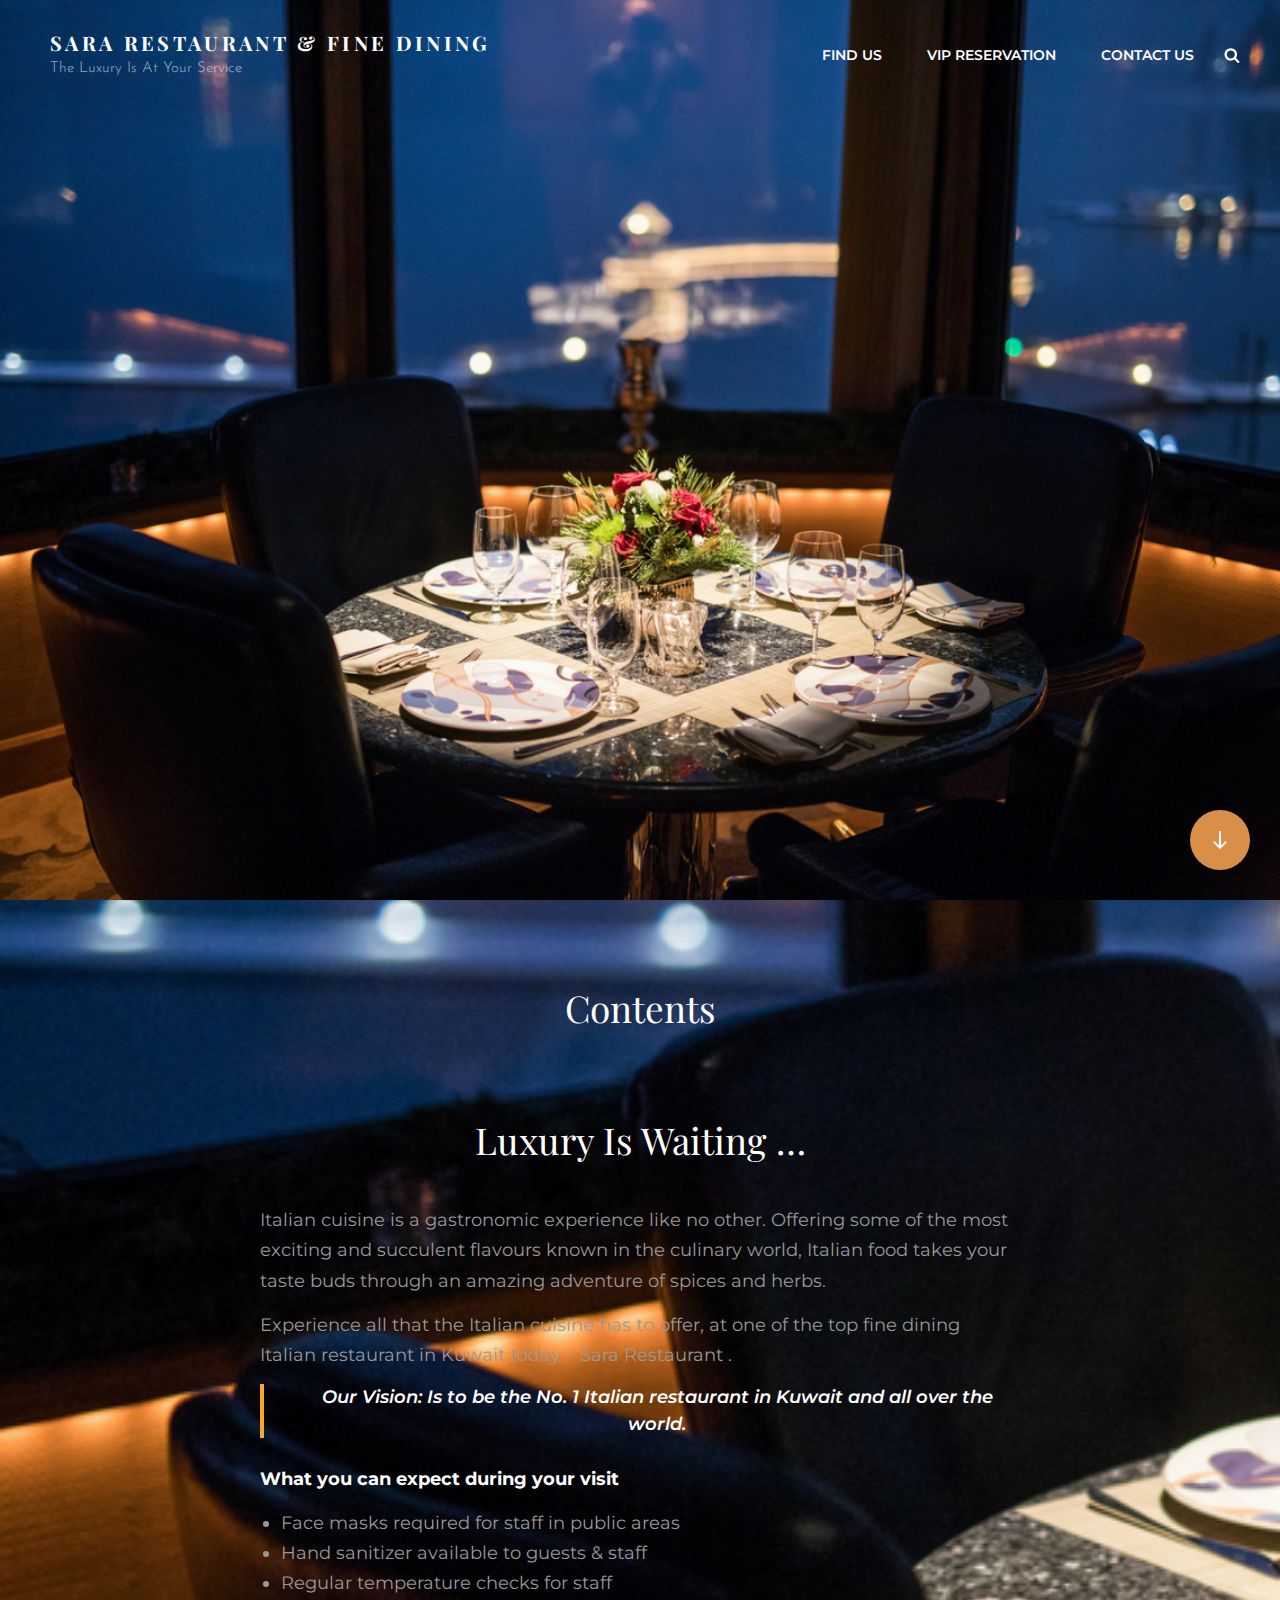
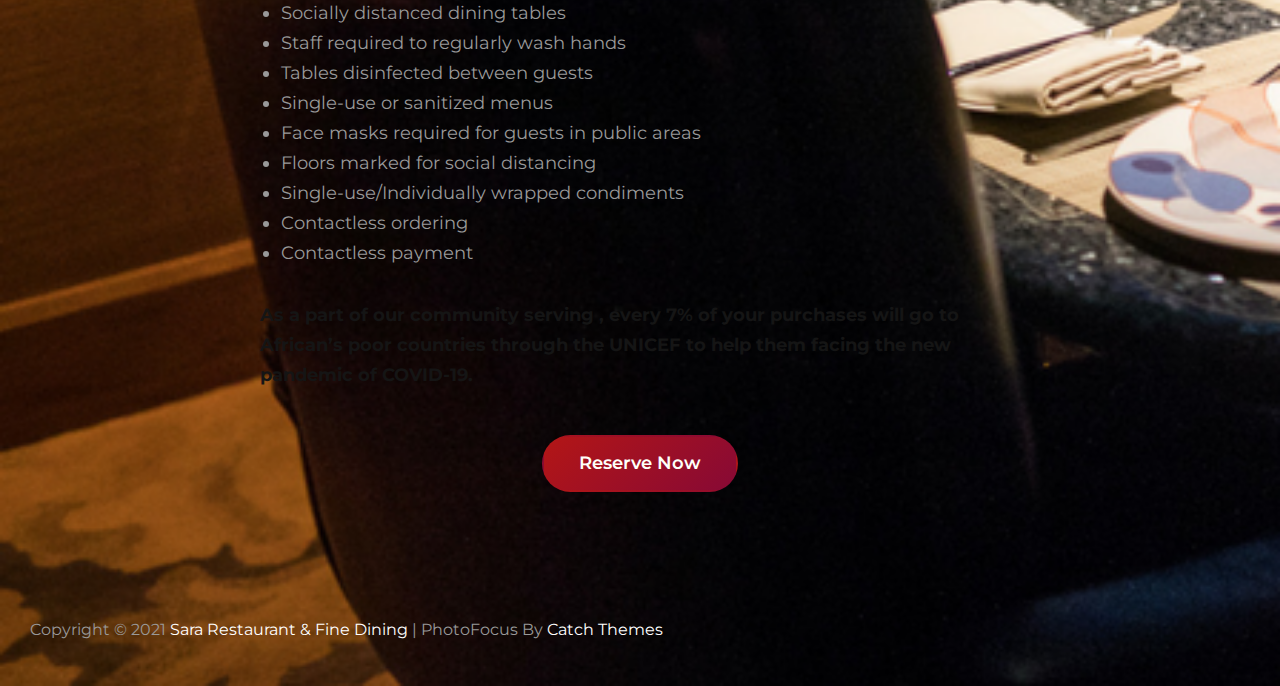
==== index.html @ 7bf472a1 "first commit" ====
<!DOCTYPE html>
<html lang="en-US">
<head>
	<meta charset="UTF-8">
	<meta name="viewport" content="width=device-width, initial-scale=1">
	<link rel="profile" href="http://gmpg.org/xfn/11">
	<script>(function(html){html.className = html.className.replace(/\bno-js\b/,'js')})(document.documentElement);</script>
<title>Sara Restaurant &amp; Fine Dining &#8211; The Luxury is At Your Service</title>
<meta name="robots" content="max-image-preview:large">
<link rel="dns-prefetch" href="//fonts.googleapis.com">
<link rel="dns-prefetch" href="//s.w.org">
<link rel="alternate" type="application/rss+xml" title="Sara Restaurant &amp; Fine Dining &raquo; Feed" href="https://sararesturant.github.io/Sara-Restauarnt/feed/">
<link rel="alternate" type="application/rss+xml" title="Sara Restaurant &amp; Fine Dining &raquo; Comments Feed" href="https://sararesturant.github.io/Sara-Restauarnt/comments/feed/">
<link rel="alternate" type="application/rss+xml" title="Sara Restaurant &amp; Fine Dining &raquo; Luxury Is Waiting &#8230; Comments Feed" href="https://sararesturant.github.io/Sara-Restauarnt/sample-page/feed/">
		<script type="text/javascript">
			window._wpemojiSettings = {"baseUrl":"https:\/\/s.w.org\/images\/core\/emoji\/13.0.1\/72x72\/","ext":".png","svgUrl":"https:\/\/s.w.org\/images\/core\/emoji\/13.0.1\/svg\/","svgExt":".svg","source":{"concatemoji":"https:\/\/sararesturant.github.io\/Sara-Restauarnt\/wp-includes\/js\/wp-emoji-release.min.js?ver=5.7.1"}};
			!function(e,a,t){var n,r,o,i=a.createElement("canvas"),p=i.getContext&&i.getContext("2d");function s(e,t){var a=String.fromCharCode;p.clearRect(0,0,i.width,i.height),p.fillText(a.apply(this,e),0,0);e=i.toDataURL();return p.clearRect(0,0,i.width,i.height),p.fillText(a.apply(this,t),0,0),e===i.toDataURL()}function c(e){var t=a.createElement("script");t.src=e,t.defer=t.type="text/javascript",a.getElementsByTagName("head")[0].appendChild(t)}for(o=Array("flag","emoji"),t.supports={everything:!0,everythingExceptFlag:!0},r=0;r<o.length;r++)t.supports[o[r]]=function(e){if(!p||!p.fillText)return!1;switch(p.textBaseline="top",p.font="600 32px Arial",e){case"flag":return s([127987,65039,8205,9895,65039],[127987,65039,8203,9895,65039])?!1:!s([55356,56826,55356,56819],[55356,56826,8203,55356,56819])&&!s([55356,57332,56128,56423,56128,56418,56128,56421,56128,56430,56128,56423,56128,56447],[55356,57332,8203,56128,56423,8203,56128,56418,8203,56128,56421,8203,56128,56430,8203,56128,56423,8203,56128,56447]);case"emoji":return!s([55357,56424,8205,55356,57212],[55357,56424,8203,55356,57212])}return!1}(o[r]),t.supports.everything=t.supports.everything&&t.supports[o[r]],"flag"!==o[r]&&(t.supports.everythingExceptFlag=t.supports.everythingExceptFlag&&t.supports[o[r]]);t.supports.everythingExceptFlag=t.supports.everythingExceptFlag&&!t.supports.flag,t.DOMReady=!1,t.readyCallback=function(){t.DOMReady=!0},t.supports.everything||(n=function(){t.readyCallback()},a.addEventListener?(a.addEventListener("DOMContentLoaded",n,!1),e.addEventListener("load",n,!1)):(e.attachEvent("onload",n),a.attachEvent("onreadystatechange",function(){"complete"===a.readyState&&t.readyCallback()})),(n=t.source||{}).concatemoji?c(n.concatemoji):n.wpemoji&&n.twemoji&&(c(n.twemoji),c(n.wpemoji)))}(window,document,window._wpemojiSettings);
		</script>
		<style type="text/css">img.wp-smiley,
img.emoji {
	display: inline !important;
	border: none !important;
	box-shadow: none !important;
	height: 1em !important;
	width: 1em !important;
	margin: 0 .07em !important;
	vertical-align: -0.1em !important;
	background: none !important;
	padding: 0 !important;
}</style>
	<link rel="stylesheet" id="wp-block-library-css" href="https://sararesturant.github.io/Sara-Restauarnt/wp-includes/css/dist/block-library/style.min.css?ver=5.7.1" type="text/css" media="all">
<link rel="stylesheet" id="wp-block-library-theme-css" href="https://sararesturant.github.io/Sara-Restauarnt/wp-includes/css/dist/block-library/theme.min.css?ver=5.7.1" type="text/css" media="all">
<link rel="stylesheet" id="photofocus-fonts-css" href="https://fonts.googleapis.com/css?family=Montserrat%3A200%2C300%2C400%2C500%2C600%2C700%2C400italic%2C700italic%7CPlayfair+Display%3A200%2C300%2C400%2C500%2C600%2C700%2C400italic%2C700italic%7CJosefin+Sans%3A200%2C300%2C400%2C500%2C600%2C700%2C400italic%2C700italic&#038;subset=latin%2Clatin-ext" type="text/css" media="all">
<link rel="stylesheet" id="photofocus-style-css" href="https://sararesturant.github.io/Sara-Restauarnt/wp-content/themes/photofocus/style.css?ver=20210430-10313" type="text/css" media="all">
<link rel="stylesheet" id="photofocus-block-style-css" href="https://sararesturant.github.io/Sara-Restauarnt/wp-content/themes/photofocus/assets/css/blocks.css?ver=1.0" type="text/css" media="all">
<!--[if lt IE 9]>
<script type='text/javascript' src='https://sararesturant.github.io/Sara-Restauarnt/wp-content/themes/photofocus/assets/js/html5.min.js?ver=3.7.3' id='photofocus-html5-js'></script>
<![endif]-->
<script type="text/javascript" src="https://sararesturant.github.io/Sara-Restauarnt/wp-includes/js/jquery/jquery.min.js?ver=3.5.1" id="jquery-core-js"></script>
<script type="text/javascript" src="https://sararesturant.github.io/Sara-Restauarnt/wp-includes/js/jquery/jquery-migrate.min.js?ver=3.3.2" id="jquery-migrate-js"></script>
<link rel="https://api.w.org/" href="https://sararesturant.github.io/Sara-Restauarnt/wp-json/">
<link rel="alternate" type="application/json" href="https://sararesturant.github.io/Sara-Restauarnt/wp-json/wp/v2/pages/2">
<link rel="EditURI" type="application/rsd+xml" title="RSD" href="https://sararesturant.github.io/Sara-Restauarnt/xmlrpc.php?rsd">
<link rel="wlwmanifest" type="application/wlwmanifest+xml" href="https://sararesturant.github.io/Sara-Restauarnt/wp-includes/wlwmanifest.xml"> 
<meta name="generator" content="WordPress 5.7.1">
<link rel="canonical" href="https://sararesturant.github.io/Sara-Restauarnt/">
<link rel="shortlink" href="https://sararesturant.github.io/Sara-Restauarnt/">
<link rel="alternate" type="application/json+oembed" href="https://sararesturant.github.io/Sara-Restauarnt/wp-json/oembed/1.0/embed?url=https%3A%2F%2Fsararesturant.github.io%2FSara-Restauarnt%2F">
<link rel="alternate" type="text/xml+oembed" href="https://sararesturant.github.io/Sara-Restauarnt/wp-json/oembed/1.0/embed?url=https%3A%2F%2Fsararesturant.github.io%2FSara-Restauarnt%2F&#038;format=xml">
<link rel="pingback" href="https://sararesturant.github.io/Sara-Restauarnt/xmlrpc.php">	        <style type="text/css" rel="header-image">.custom-header .wrapper:before {
	                background-image: url( https://sararesturant.github.io/Sara-Restauarnt/wp-content/uploads/2021/04/Beverlys-at-The-Coeur-dAlene-Resort-in-Coeur-dAlene-ID-Owners-Dining-Room-DiRoNA-Awarded-Restaurant.png);
					background-position: center top;
					background-repeat: no-repeat;
					background-size: cover;
	            }</style>
	    <style type="text/css" id="custom-background-css">body.custom-background { background-image: url("https://sararesturant.github.io/Sara-Restauarnt/wp-content/uploads/2021/04/Beverlys-at-The-Coeur-dAlene-Resort-in-Coeur-dAlene-ID-Owners-Dining-Room-DiRoNA-Awarded-Restaurant.png"); background-position: left top; background-size: cover; background-repeat: no-repeat; background-attachment: scroll; }</style>
	</head>

<body class="home page-template-default page page-id-2 custom-background wp-embed-responsive ect-post custom-background-image page-template-front-page fluid-layout navigation-default no-sidebar content-width-layout excerpt has-header-media absolute-header has-header-image has-header-text">


<div id="page" class="site">
	<a class="skip-link screen-reader-text" href="#content">Skip to content</a>

	<header id="masthead" class="site-header featured-image">
		<div class="site-header-main">
			<div class="wrapper">
				
<div class="site-branding">
	
	<div class="site-identity">
					<p class="site-title"><a href="https://sararesturant.github.io/Sara-Restauarnt/" rel="home">Sara Restaurant &amp; Fine Dining</a></p>
					<p class="site-description">The Luxury is At Your Service</p>
			</div>
<!-- .site-branding-text-->
</div>
<!-- .site-branding -->

					<div id="site-header-menu" class="site-header-menu">
		<div id="primary-menu-wrapper" class="menu-wrapper">
			<div class="menu-toggle-wrapper">
				<button id="menu-toggle" class="menu-toggle" aria-controls="top-menu" aria-expanded="false"><svg class="icon icon-bars" aria-hidden="true" role="img"> <use href="#icon-bars" xlink:href="#icon-bars"></use> </svg><svg class="icon icon-close" aria-hidden="true" role="img"> <use href="#icon-close" xlink:href="#icon-close"></use> </svg><span class="menu-label">Menu</span></button>
			</div>
<!-- .menu-toggle-wrapper -->

			<div class="menu-inside-wrapper">
				
					<nav id="site-navigation" class="main-navigation" role="navigation" aria-label="Primary Menu">
						<ul id="primary-menu" class="menu nav-menu">
<li id="menu-item-71" class="menu-item menu-item-type-post_type menu-item-object-page menu-item-71"><a href="https://sararesturant.github.io/Sara-Restauarnt/find-us/">Find Us</a></li>
<li id="menu-item-72" class="menu-item menu-item-type-post_type menu-item-object-page menu-item-72"><a href="https://sararesturant.github.io/Sara-Restauarnt/vip-reservation/">VIP Reservation</a></li>
<li id="menu-item-73" class="menu-item menu-item-type-post_type menu-item-object-page menu-item-73"><a href="https://sararesturant.github.io/Sara-Restauarnt/contact-us/">Contact Us</a></li>
</ul>
				
					</nav><!-- .main-navigation -->

				<div class="mobile-social-search">

					<div class="search-container">
						

<form role="search" method="get" class="search-form" action="https://sararesturant.github.io/Sara-Restauarnt/">
	<label for="search-form-608b931acdcd5">
		<span class="screen-reader-text">Search for:</span>
		<input type="search" id="search-form-608b931acdcd5" class="search-field" placeholder="Search" value="" name="s">
	</label>

	<button type="submit" class="search-submit"><svg class="icon icon-search" aria-hidden="true" role="img"> <use href="#icon-search" xlink:href="#icon-search"></use> </svg><span class="screen-reader-text">Search</span></button>
</form>
					</div>

					
				</div>
<!-- .mobile-social-search -->
			</div>
<!-- .menu-inside-wrapper -->
		</div>
<!-- #primary-menu-wrapper.menu-wrapper -->

		
		<div id="primary-search-wrapper" class="menu-wrapper">
			<div class="menu-toggle-wrapper">
				<button id="search-toggle" class="menu-toggle search-toggle"><svg class="icon icon-search" aria-hidden="true" role="img"> <use href="#icon-search" xlink:href="#icon-search"></use> </svg><svg class="icon icon-close" aria-hidden="true" role="img"> <use href="#icon-close" xlink:href="#icon-close"></use> </svg><span class="screen-reader-text">Search</span></button>
			</div>
<!-- .menu-toggle-wrapper -->

			<div class="menu-inside-wrapper">
				<div class="search-container">
					

<form role="search" method="get" class="search-form" action="https://sararesturant.github.io/Sara-Restauarnt/">
	<label for="search-form-608b931acdeee">
		<span class="screen-reader-text">Search for:</span>
		<input type="search" id="search-form-608b931acdeee" class="search-field" placeholder="Search" value="" name="s">
	</label>

	<button type="submit" class="search-submit"><svg class="icon icon-search" aria-hidden="true" role="img"> <use href="#icon-search" xlink:href="#icon-search"></use> </svg><span class="screen-reader-text">Search</span></button>
</form>
				</div>
			</div>
<!-- .menu-inside-wrapper -->
		</div>
<!-- #social-search-wrapper.menu-wrapper -->
	</div>
<!-- .site-header-menu -->
			</div>
<!-- .wrapper -->
		</div>
<!-- .site-header-main -->
	</header><!-- #masthead -->

	
	<div class="custom-header header-media">
	<div class="wrapper">
		<div class="custom-header-media">
			<div id="wp-custom-header" class="wp-custom-header"><img src="https://sararesturant.github.io/Sara-Restauarnt/wp-content/uploads/2021/04/Beverlys-at-The-Coeur-dAlene-Resort-in-Coeur-dAlene-ID-Owners-Dining-Room-DiRoNA-Awarded-Restaurant.png"></div>						<div class="custom-header-content sections header-media-section content-align-right text-align-left">
			<div class="custom-header-content-wrapper">
									<div class="section-subtitle">  </div>
				
				
				<div class="site-header-text"><p></p></div>
				
												</div>
<!-- .custom-header-content-wrapper -->
		</div>
<!-- .custom-header-content -->
		
								<div class="scroll-down">
						<span>Scroll</span>
						<svg class="icon icon-arrow-right" aria-hidden="true" role="img"> <use href="#icon-arrow-right" xlink:href="#icon-arrow-right"></use> </svg>					</div>
<!-- .scroll-down -->
			
		</div>
	</div>
<!-- .wrapper -->
	<div class="custom-header-overlay"></div>
<!-- .custom-header-overlay -->
</div>
<!-- .custom-header -->


<div id="featured-content-section" class="layout-three featured-content section ">
	<div class="wrapper">
					<div class="section-heading-wrapper featured-section-headline">
									<div class="section-title-wrapper">
						<h2 class="section-title">Contents</h2>
					</div>
<!-- .section-title-wrapper -->
				
							</div>
<!-- .section-heading-wrap -->
		
		<div class="section-content-wrapper featured-content-wrapper layout-three">
					</div>
<!-- .section-content-wrap -->
	</div>
<!-- .wrapper -->
</div>
<!-- #featured-content-section -->




	<div id="content" class="site-content section">
		<div class="wrapper">

	<div id="primary" class="content-area">
		<main id="main" class="site-main">
			
<article id="post-2" class="post-2 page type-page status-publish hentry">
			<header class="entry-header">
			<h1 class="entry-title section-title">Luxury Is Waiting &#8230;</h1>		</header><!-- .entry-header -->
		<!-- Page/Post Single Image Disabled or No Image set in Post Thumbnail -->
	<div class="entry-content">

		
<p>Italian cuisine is a gastronomic experience like no other. Offering some of the most exciting and succulent flavours known in the culinary world, Italian food takes your taste buds through an amazing adventure of spices and herbs.</p>



<p>Experience all that the Italian cuisine has to offer, at one of the top fine dining Italian restaurant in Kuwait today – Sara Restaurant .</p>



<blockquote class="wp-block-quote"><p>Our Vision: Is to be the No. 1 Italian restaurant in Kuwait and all over the world. </p></blockquote>



<p></p>



<p><strong><span class="has-inline-color has-white-color">What you can expect during your visit</span></strong></p>



<ul>
<li>Face masks required for staff in public areas</li>
<li>Hand sanitizer available to guests &amp; staff</li>
<li>Regular temperature checks for staff</li>
<li>Socially distanced dining tables</li>
<li>Staff required to regularly wash hands</li>
<li>Tables disinfected between guests</li>
<li>Single-use or sanitized menus</li>
<li>Face masks required for guests in public areas</li>
<li>Floors marked for social distancing</li>
<li>Single-use/Individually wrapped condiments</li>
<li>Contactless ordering</li>
<li>Contactless payment</li>
</ul>



<p><strong><span class="has-inline-color has-eighty-black-color">As a part of our community serving , every 7% of your purchases will go to African&#8217;s poor countries through the UNICEF to help them facing the new pandemic of COVID-19.</span></strong></p>



<div class="wp-block-columns alignfull are-vertically-aligned-bottom">
<div class="wp-block-column is-vertically-aligned-bottom" style="flex-basis:100%">
<div class="wp-block-group"><div class="wp-block-group__inner-container">
<div class="wp-block-buttons is-content-justification-center">
<div class="wp-block-button"><a class="wp-block-button__link has-text-color has-background" style="border-radius:50px;background:linear-gradient(317deg,rgb(135,9,53) 0%,rgb(179,22,22) 100%);color:#fffffa">Reserve Now</a></div>
</div>
</div></div>
</div>
</div>



<p></p>
	</div>
<!-- .entry-content -->

	</article><!-- #post-2 -->
		</main><!-- #main -->
	</div>
<!-- #primary -->

		</div>
<!-- .wrapper -->
	</div>
<!-- #content -->

	

	<footer id="colophon" class="site-footer">
		
		

		<div id="site-generator">
			
			
<div class="site-info">Copyright &copy; 2021 <a href="https://sararesturant.github.io/Sara-Restauarnt/">Sara Restaurant &amp; Fine Dining</a> <span class="sep"> | </span>PhotoFocus&nbsp;by&nbsp;<a target="_blank" href="https://catchthemes.com/">Catch Themes</a>
</div>
<!-- .site-info -->		</div>
<!-- #site-generator -->
	</footer><!-- #colophon -->
</div>
<!-- #page -->

<script type="text/javascript" src="https://sararesturant.github.io/Sara-Restauarnt/wp-content/themes/photofocus/assets/js/skip-link-focus-fix.min.js?ver=201800703" id="photofocus-skip-link-focus-fix-js"></script>
<script type="text/javascript" src="https://sararesturant.github.io/Sara-Restauarnt/wp-content/themes/photofocus/assets/js/jquery.matchHeight.min.js?ver=201800703" id="jquery-match-height-js"></script>
<script type="text/javascript" id="photofocus-script-js-extra">
/* <![CDATA[ */
var photoFocusOptions = {"screenReaderText":{"expand":"expand child menu","collapse":"collapse child menu","icon":"<svg class=\"icon icon-angle-down\" aria-hidden=\"true\" role=\"img\"> <use href=\"#icon-angle-down\" xlink:href=\"#icon-angle-down\"><\/use> <span class=\"svg-fallback icon-angle-down\"><\/span><\/svg>"},"iconNavPrev":"<svg class=\"icon icon-angle-left\" aria-hidden=\"true\" role=\"img\"> <use href=\"#icon-angle-left\" xlink:href=\"#icon-angle-left\"><\/use> <span class=\"svg-fallback icon-angle-left\"><\/span><\/svg>","iconNavNext":"<svg class=\"icon icon-angle-right\" aria-hidden=\"true\" role=\"img\"> <use href=\"#icon-angle-right\" xlink:href=\"#icon-angle-right\"><\/use> <span class=\"svg-fallback icon-angle-right\"><\/span><\/svg>","rtl":"","dropdownIcon":"<svg class=\"icon icon-angle-down\" aria-hidden=\"true\" role=\"img\"> <use href=\"#icon-angle-down\" xlink:href=\"#icon-angle-down\"><\/use> <span class=\"svg-fallback icon-angle-down\"><\/span><\/svg>"};
/* ]]> */
</script>
<script type="text/javascript" src="https://sararesturant.github.io/Sara-Restauarnt/wp-content/themes/photofocus/assets/js/functions.min.js?ver=201800703" id="photofocus-script-js"></script>
<script type="text/javascript" src="https://sararesturant.github.io/Sara-Restauarnt/wp-includes/js/wp-embed.min.js?ver=5.7.1" id="wp-embed-js"></script>
<svg style="position: absolute; width: 0; height: 0; overflow: hidden;" version="1.1" xmlns="http://www.w3.org/2000/svg" xmlns:xlink="http://www.w3.org/1999/xlink">
<defs>
<symbol id="icon-behance" viewbox="0 0 37 32">
<path class="path1" d="M33 6.054h-9.125v2.214h9.125v-2.214zM28.5 13.661q-1.607 0-2.607 0.938t-1.107 2.545h7.286q-0.321-3.482-3.571-3.482zM28.786 24.107q1.125 0 2.179-0.571t1.357-1.554h3.946q-1.786 5.482-7.625 5.482-3.821 0-6.080-2.357t-2.259-6.196q0-3.714 2.33-6.17t6.009-2.455q2.464 0 4.295 1.214t2.732 3.196 0.902 4.429q0 0.304-0.036 0.839h-11.75q0 1.982 1.027 3.063t2.973 1.080zM4.946 23.214h5.286q3.661 0 3.661-2.982 0-3.214-3.554-3.214h-5.393v6.196zM4.946 13.625h5.018q1.393 0 2.205-0.652t0.813-2.027q0-2.571-3.393-2.571h-4.643v5.25zM0 4.536h10.607q1.554 0 2.768 0.25t2.259 0.848 1.607 1.723 0.563 2.75q0 3.232-3.071 4.696 2.036 0.571 3.071 2.054t1.036 3.643q0 1.339-0.438 2.438t-1.179 1.848-1.759 1.268-2.161 0.75-2.393 0.232h-10.911v-22.5z"></path>
</symbol>
<symbol id="icon-deviantart" viewbox="0 0 18 32">
<path class="path1" d="M18.286 5.411l-5.411 10.393 0.429 0.554h4.982v7.411h-9.054l-0.786 0.536-2.536 4.875-0.536 0.536h-5.375v-5.411l5.411-10.411-0.429-0.536h-4.982v-7.411h9.054l0.786-0.536 2.536-4.875 0.536-0.536h5.375v5.411z"></path>
</symbol>
<symbol id="icon-medium" viewbox="0 0 32 32">
<path class="path1" d="M10.661 7.518v20.946q0 0.446-0.223 0.759t-0.652 0.313q-0.304 0-0.589-0.143l-8.304-4.161q-0.375-0.179-0.634-0.598t-0.259-0.83v-20.357q0-0.357 0.179-0.607t0.518-0.25q0.25 0 0.786 0.268l9.125 4.571q0.054 0.054 0.054 0.089zM11.804 9.321l9.536 15.464-9.536-4.75v-10.714zM32 9.643v18.821q0 0.446-0.25 0.723t-0.679 0.277-0.839-0.232l-7.875-3.929zM31.946 7.5q0 0.054-4.58 7.491t-5.366 8.705l-6.964-11.321 5.786-9.411q0.304-0.5 0.929-0.5 0.25 0 0.464 0.107l9.661 4.821q0.071 0.036 0.071 0.107z"></path>
</symbol>
<symbol id="icon-slideshare" viewbox="0 0 32 32">
<path class="path1" d="M15.589 13.214q0 1.482-1.134 2.545t-2.723 1.063-2.723-1.063-1.134-2.545q0-1.5 1.134-2.554t2.723-1.054 2.723 1.054 1.134 2.554zM24.554 13.214q0 1.482-1.125 2.545t-2.732 1.063q-1.589 0-2.723-1.063t-1.134-2.545q0-1.5 1.134-2.554t2.723-1.054q1.607 0 2.732 1.054t1.125 2.554zM28.571 16.429v-11.911q0-1.554-0.571-2.205t-1.982-0.652h-19.857q-1.482 0-2.009 0.607t-0.527 2.25v12.018q0.768 0.411 1.58 0.714t1.446 0.5 1.446 0.33 1.268 0.196 1.25 0.071 1.045 0.009 1.009-0.036 0.795-0.036q1.214-0.018 1.696 0.482 0.107 0.107 0.179 0.161 0.464 0.446 1.089 0.911 0.125-1.625 2.107-1.554 0.089 0 0.652 0.027t0.768 0.036 0.813 0.018 0.946-0.018 0.973-0.080 1.089-0.152 1.107-0.241 1.196-0.348 1.205-0.482 1.286-0.616zM31.482 16.339q-2.161 2.661-6.643 4.5 1.5 5.089-0.411 8.304-1.179 2.018-3.268 2.643-1.857 0.571-3.25-0.268-1.536-0.911-1.464-2.929l-0.018-5.821v-0.018q-0.143-0.036-0.438-0.107t-0.42-0.089l-0.018 6.036q0.071 2.036-1.482 2.929-1.411 0.839-3.268 0.268-2.089-0.643-3.25-2.679-1.875-3.214-0.393-8.268-4.482-1.839-6.643-4.5-0.446-0.661-0.071-1.125t1.071 0.018q0.054 0.036 0.196 0.125t0.196 0.143v-12.393q0-1.286 0.839-2.196t2.036-0.911h22.446q1.196 0 2.036 0.911t0.839 2.196v12.393l0.375-0.268q0.696-0.482 1.071-0.018t-0.071 1.125z"></path>
</symbol>
<symbol id="icon-snapchat-ghost" viewbox="0 0 30 32">
<path class="path1" d="M15.143 2.286q2.393-0.018 4.295 1.223t2.92 3.438q0.482 1.036 0.482 3.196 0 0.839-0.161 3.411 0.25 0.125 0.5 0.125 0.321 0 0.911-0.241t0.911-0.241q0.518 0 1 0.321t0.482 0.821q0 0.571-0.563 0.964t-1.232 0.563-1.232 0.518-0.563 0.848q0 0.268 0.214 0.768 0.661 1.464 1.83 2.679t2.58 1.804q0.5 0.214 1.429 0.411 0.5 0.107 0.5 0.625 0 1.25-3.911 1.839-0.125 0.196-0.196 0.696t-0.25 0.83-0.589 0.33q-0.357 0-1.107-0.116t-1.143-0.116q-0.661 0-1.107 0.089-0.571 0.089-1.125 0.402t-1.036 0.679-1.036 0.723-1.357 0.598-1.768 0.241q-0.929 0-1.723-0.241t-1.339-0.598-1.027-0.723-1.036-0.679-1.107-0.402q-0.464-0.089-1.125-0.089-0.429 0-1.17 0.134t-1.045 0.134q-0.446 0-0.625-0.33t-0.25-0.848-0.196-0.714q-3.911-0.589-3.911-1.839 0-0.518 0.5-0.625 0.929-0.196 1.429-0.411 1.393-0.571 2.58-1.804t1.83-2.679q0.214-0.5 0.214-0.768 0-0.5-0.563-0.848t-1.241-0.527-1.241-0.563-0.563-0.938q0-0.482 0.464-0.813t0.982-0.33q0.268 0 0.857 0.232t0.946 0.232q0.321 0 0.571-0.125-0.161-2.536-0.161-3.393 0-2.179 0.482-3.214 1.143-2.446 3.071-3.536t4.714-1.125z"></path>
</symbol>
<symbol id="icon-yelp" viewbox="0 0 27 32">
<path class="path1" d="M13.804 23.554v2.268q-0.018 5.214-0.107 5.446-0.214 0.571-0.911 0.714-0.964 0.161-3.241-0.679t-2.902-1.589q-0.232-0.268-0.304-0.643-0.018-0.214 0.071-0.464 0.071-0.179 0.607-0.839t3.232-3.857q0.018 0 1.071-1.25 0.268-0.339 0.705-0.438t0.884 0.063q0.429 0.179 0.67 0.518t0.223 0.75zM11.143 19.071q-0.054 0.982-0.929 1.25l-2.143 0.696q-4.911 1.571-5.214 1.571-0.625-0.036-0.964-0.643-0.214-0.446-0.304-1.339-0.143-1.357 0.018-2.973t0.536-2.223 1-0.571q0.232 0 3.607 1.375 1.25 0.518 2.054 0.839l1.5 0.607q0.411 0.161 0.634 0.545t0.205 0.866zM25.893 24.375q-0.125 0.964-1.634 2.875t-2.42 2.268q-0.661 0.25-1.125-0.125-0.25-0.179-3.286-5.125l-0.839-1.375q-0.25-0.375-0.205-0.821t0.348-0.821q0.625-0.768 1.482-0.464 0.018 0.018 2.125 0.714 3.625 1.179 4.321 1.42t0.839 0.366q0.5 0.393 0.393 1.089zM13.893 13.089q0.089 1.821-0.964 2.179-1.036 0.304-2.036-1.268l-6.75-10.679q-0.143-0.625 0.339-1.107 0.732-0.768 3.705-1.598t4.009-0.563q0.714 0.179 0.875 0.804 0.054 0.321 0.393 5.455t0.429 6.777zM25.714 15.018q0.054 0.696-0.464 1.054-0.268 0.179-5.875 1.536-1.196 0.268-1.625 0.411l0.018-0.036q-0.411 0.107-0.821-0.071t-0.661-0.571q-0.536-0.839 0-1.554 0.018-0.018 1.339-1.821 2.232-3.054 2.679-3.643t0.607-0.696q0.5-0.339 1.161-0.036 0.857 0.411 2.196 2.384t1.446 2.991v0.054z"></path>
</symbol>
<symbol id="icon-vine" viewbox="0 0 27 32">
<path class="path1" d="M26.732 14.768v3.536q-1.804 0.411-3.536 0.411-1.161 2.429-2.955 4.839t-3.241 3.848-2.286 1.902q-1.429 0.804-2.893-0.054-0.5-0.304-1.080-0.777t-1.518-1.491-1.83-2.295-1.92-3.286-1.884-4.357-1.634-5.616-1.259-6.964h5.054q0.464 3.893 1.25 7.116t1.866 5.661 2.17 4.205 2.5 3.482q3.018-3.018 5.125-7.25-2.536-1.286-3.982-3.929t-1.446-5.946q0-3.429 1.857-5.616t5.071-2.188q3.179 0 4.875 1.884t1.696 5.313q0 2.839-1.036 5.107-0.125 0.018-0.348 0.054t-0.821 0.036-1.125-0.107-1.107-0.455-0.902-0.92q0.554-1.839 0.554-3.286 0-1.554-0.518-2.357t-1.411-0.804q-0.946 0-1.518 0.884t-0.571 2.509q0 3.321 1.875 5.241t4.768 1.92q1.107 0 2.161-0.25z"></path>
</symbol>
<symbol id="icon-vk" viewbox="0 0 35 32">
<path class="path1" d="M34.232 9.286q0.411 1.143-2.679 5.25-0.429 0.571-1.161 1.518-1.393 1.786-1.607 2.339-0.304 0.732 0.25 1.446 0.304 0.375 1.446 1.464h0.018l0.071 0.071q2.518 2.339 3.411 3.946 0.054 0.089 0.116 0.223t0.125 0.473-0.009 0.607-0.446 0.491-1.054 0.223l-4.571 0.071q-0.429 0.089-1-0.089t-0.929-0.393l-0.357-0.214q-0.536-0.375-1.25-1.143t-1.223-1.384-1.089-1.036-1.009-0.277q-0.054 0.018-0.143 0.063t-0.304 0.259-0.384 0.527-0.304 0.929-0.116 1.384q0 0.268-0.063 0.491t-0.134 0.33l-0.071 0.089q-0.321 0.339-0.946 0.393h-2.054q-1.268 0.071-2.607-0.295t-2.348-0.946-1.839-1.179-1.259-1.027l-0.446-0.429q-0.179-0.179-0.491-0.536t-1.277-1.625-1.893-2.696-2.188-3.768-2.33-4.857q-0.107-0.286-0.107-0.482t0.054-0.286l0.071-0.107q0.268-0.339 1.018-0.339l4.893-0.036q0.214 0.036 0.411 0.116t0.286 0.152l0.089 0.054q0.286 0.196 0.429 0.571 0.357 0.893 0.821 1.848t0.732 1.455l0.286 0.518q0.518 1.071 1 1.857t0.866 1.223 0.741 0.688 0.607 0.25 0.482-0.089q0.036-0.018 0.089-0.089t0.214-0.393 0.241-0.839 0.17-1.446 0-2.232q-0.036-0.714-0.161-1.304t-0.25-0.821l-0.107-0.214q-0.446-0.607-1.518-0.768-0.232-0.036 0.089-0.429 0.304-0.339 0.679-0.536 0.946-0.464 4.268-0.429 1.464 0.018 2.411 0.232 0.357 0.089 0.598 0.241t0.366 0.429 0.188 0.571 0.063 0.813-0.018 0.982-0.045 1.259-0.027 1.473q0 0.196-0.018 0.75t-0.009 0.857 0.063 0.723 0.205 0.696 0.402 0.438q0.143 0.036 0.304 0.071t0.464-0.196 0.679-0.616 0.929-1.196 1.214-1.92q1.071-1.857 1.911-4.018 0.071-0.179 0.179-0.313t0.196-0.188l0.071-0.054 0.089-0.045t0.232-0.054 0.357-0.009l5.143-0.036q0.696-0.089 1.143 0.045t0.554 0.295z"></path>
</symbol>
<symbol id="icon-search" viewbox="0 0 30 32">
<path class="path1" d="M20.571 14.857q0-3.304-2.348-5.652t-5.652-2.348-5.652 2.348-2.348 5.652 2.348 5.652 5.652 2.348 5.652-2.348 2.348-5.652zM29.714 29.714q0 0.929-0.679 1.607t-1.607 0.679q-0.964 0-1.607-0.679l-6.125-6.107q-3.196 2.214-7.125 2.214-2.554 0-4.884-0.991t-4.018-2.679-2.679-4.018-0.991-4.884 0.991-4.884 2.679-4.018 4.018-2.679 4.884-0.991 4.884 0.991 4.018 2.679 2.679 4.018 0.991 4.884q0 3.929-2.214 7.125l6.125 6.125q0.661 0.661 0.661 1.607z"></path>
</symbol>
<symbol id="icon-envelope-o" viewbox="0 0 1792 1792">
<path d="M1664 1504v-768q-32 36-69 66-268 206-426 338-51 43-83 67t-86.5 48.5-102.5 24.5h-2q-48 0-102.5-24.5t-86.5-48.5-83-67q-158-132-426-338-37-30-69-66v768q0 13 9.5 22.5t22.5 9.5h1472q13 0 22.5-9.5t9.5-22.5zm0-1051v-24.5l-.5-13-3-12.5-5.5-9-9-7.5-14-2.5h-1472q-13 0-22.5 9.5t-9.5 22.5q0 168 147 284 193 152 401 317 6 5 35 29.5t46 37.5 44.5 31.5 50.5 27.5 43 9h2q20 0 43-9t50.5-27.5 44.5-31.5 46-37.5 35-29.5q208-165 401-317 54-43 100.5-115.5t46.5-131.5zm128-37v1088q0 66-47 113t-113 47h-1472q-66 0-113-47t-47-113v-1088q0-66 47-113t113-47h1472q66 0 113 47t47 113z"></path>
</symbol>
<symbol id="icon-close" viewbox="0 0 25 32">
<path class="path1" d="M23.179 23.607q0 0.714-0.5 1.214l-2.429 2.429q-0.5 0.5-1.214 0.5t-1.214-0.5l-5.25-5.25-5.25 5.25q-0.5 0.5-1.214 0.5t-1.214-0.5l-2.429-2.429q-0.5-0.5-0.5-1.214t0.5-1.214l5.25-5.25-5.25-5.25q-0.5-0.5-0.5-1.214t0.5-1.214l2.429-2.429q0.5-0.5 1.214-0.5t1.214 0.5l5.25 5.25 5.25-5.25q0.5-0.5 1.214-0.5t1.214 0.5l2.429 2.429q0.5 0.5 0.5 1.214t-0.5 1.214l-5.25 5.25 5.25 5.25q0.5 0.5 0.5 1.214z"></path>
</symbol>
<symbol id="icon-angle-left" viewbox="0 0 1792 1792">
<path class="path1" d="M1203 544q0 13-10 23l-393 393 393 393q10 10 10 23t-10 23l-50 50q-10 10-23 10t-23-10l-466-466q-10-10-10-23t10-23l466-466q10-10 23-10t23 10l50 50q10 10 10 23z"></path>
</symbol>
<symbol id="icon-angle-right" viewbox="0 0 1792 1792">
<path class="path1" d="M1171 960q0 13-10 23l-466 466q-10 10-23 10t-23-10l-50-50q-10-10-10-23t10-23l393-393-393-393q-10-10-10-23t10-23l50-50q10-10 23-10t23 10l466 466q10 10 10 23z"></path>
</symbol>
<symbol id="icon-angle-down" viewbox="0 0 21 32">
<path class="path1" d="M19.196 13.143q0 0.232-0.179 0.411l-8.321 8.321q-0.179 0.179-0.411 0.179t-0.411-0.179l-8.321-8.321q-0.179-0.179-0.179-0.411t0.179-0.411l0.893-0.893q0.179-0.179 0.411-0.179t0.411 0.179l7.018 7.018 7.018-7.018q0.179-0.179 0.411-0.179t0.411 0.179l0.893 0.893q0.179 0.179 0.179 0.411z"></path>
</symbol>
<symbol id="icon-folder-open" viewbox="0 0 34 32">
<path class="path1" d="M33.554 17q0 0.554-0.554 1.179l-6 7.071q-0.768 0.911-2.152 1.545t-2.563 0.634h-19.429q-0.607 0-1.080-0.232t-0.473-0.768q0-0.554 0.554-1.179l6-7.071q0.768-0.911 2.152-1.545t2.563-0.634h19.429q0.607 0 1.080 0.232t0.473 0.768zM27.429 10.857v2.857h-14.857q-1.679 0-3.518 0.848t-2.929 2.134l-6.107 7.179q0-0.071-0.009-0.223t-0.009-0.223v-17.143q0-1.643 1.179-2.821t2.821-1.179h5.714q1.643 0 2.821 1.179t1.179 2.821v0.571h9.714q1.643 0 2.821 1.179t1.179 2.821z"></path>
</symbol>
<symbol id="icon-twitter" viewbox="0 0 30 32">
<path class="path1" d="M28.929 7.286q-1.196 1.75-2.893 2.982 0.018 0.25 0.018 0.75 0 2.321-0.679 4.634t-2.063 4.437-3.295 3.759-4.607 2.607-5.768 0.973q-4.839 0-8.857-2.589 0.625 0.071 1.393 0.071 4.018 0 7.161-2.464-1.875-0.036-3.357-1.152t-2.036-2.848q0.589 0.089 1.089 0.089 0.768 0 1.518-0.196-2-0.411-3.313-1.991t-1.313-3.67v-0.071q1.214 0.679 2.607 0.732-1.179-0.786-1.875-2.054t-0.696-2.75q0-1.571 0.786-2.911 2.161 2.661 5.259 4.259t6.634 1.777q-0.143-0.679-0.143-1.321 0-2.393 1.688-4.080t4.080-1.688q2.5 0 4.214 1.821 1.946-0.375 3.661-1.393-0.661 2.054-2.536 3.179 1.661-0.179 3.321-0.893z"></path>
</symbol>
<symbol id="icon-facebook" viewbox="0 0 19 32">
<path class="path1" d="M17.125 0.214v4.714h-2.804q-1.536 0-2.071 0.643t-0.536 1.929v3.375h5.232l-0.696 5.286h-4.536v13.554h-5.464v-13.554h-4.554v-5.286h4.554v-3.893q0-3.321 1.857-5.152t4.946-1.83q2.625 0 4.071 0.214z"></path>
</symbol>
<symbol id="icon-github" viewbox="0 0 27 32">
<path class="path1" d="M13.714 2.286q3.732 0 6.884 1.839t4.991 4.991 1.839 6.884q0 4.482-2.616 8.063t-6.759 4.955q-0.482 0.089-0.714-0.125t-0.232-0.536q0-0.054 0.009-1.366t0.009-2.402q0-1.732-0.929-2.536 1.018-0.107 1.83-0.321t1.679-0.696 1.446-1.188 0.946-1.875 0.366-2.688q0-2.125-1.411-3.679 0.661-1.625-0.143-3.643-0.5-0.161-1.446 0.196t-1.643 0.786l-0.679 0.429q-1.661-0.464-3.429-0.464t-3.429 0.464q-0.286-0.196-0.759-0.482t-1.491-0.688-1.518-0.241q-0.804 2.018-0.143 3.643-1.411 1.554-1.411 3.679 0 1.518 0.366 2.679t0.938 1.875 1.438 1.196 1.679 0.696 1.83 0.321q-0.696 0.643-0.875 1.839-0.375 0.179-0.804 0.268t-1.018 0.089-1.17-0.384-0.991-1.116q-0.339-0.571-0.866-0.929t-0.884-0.429l-0.357-0.054q-0.375 0-0.518 0.080t-0.089 0.205 0.161 0.25 0.232 0.214l0.125 0.089q0.393 0.179 0.777 0.679t0.563 0.911l0.179 0.411q0.232 0.679 0.786 1.098t1.196 0.536 1.241 0.125 0.991-0.063l0.411-0.071q0 0.679 0.009 1.58t0.009 0.973q0 0.321-0.232 0.536t-0.714 0.125q-4.143-1.375-6.759-4.955t-2.616-8.063q0-3.732 1.839-6.884t4.991-4.991 6.884-1.839zM5.196 21.982q0.054-0.125-0.125-0.214-0.179-0.054-0.232 0.036-0.054 0.125 0.125 0.214 0.161 0.107 0.232-0.036zM5.75 22.589q0.125-0.089-0.036-0.286-0.179-0.161-0.286-0.054-0.125 0.089 0.036 0.286 0.179 0.179 0.286 0.054zM6.286 23.393q0.161-0.125 0-0.339-0.143-0.232-0.304-0.107-0.161 0.089 0 0.321t0.304 0.125zM7.036 24.143q0.143-0.143-0.071-0.339-0.214-0.214-0.357-0.054-0.161 0.143 0.071 0.339 0.214 0.214 0.357 0.054zM8.054 24.589q0.054-0.196-0.232-0.286-0.268-0.071-0.339 0.125t0.232 0.268q0.268 0.107 0.339-0.107zM9.179 24.679q0-0.232-0.304-0.196-0.286 0-0.286 0.196 0 0.232 0.304 0.196 0.286 0 0.286-0.196zM10.214 24.5q-0.036-0.196-0.321-0.161-0.286 0.054-0.25 0.268t0.321 0.143 0.25-0.25z"></path>
</symbol>
<symbol id="icon-bars" viewbox="0 0 27 32">
<path class="path1" d="M27.429 24v2.286q0 0.464-0.339 0.804t-0.804 0.339h-25.143q-0.464 0-0.804-0.339t-0.339-0.804v-2.286q0-0.464 0.339-0.804t0.804-0.339h25.143q0.464 0 0.804 0.339t0.339 0.804zM27.429 14.857v2.286q0 0.464-0.339 0.804t-0.804 0.339h-25.143q-0.464 0-0.804-0.339t-0.339-0.804v-2.286q0-0.464 0.339-0.804t0.804-0.339h25.143q0.464 0 0.804 0.339t0.339 0.804zM27.429 5.714v2.286q0 0.464-0.339 0.804t-0.804 0.339h-25.143q-0.464 0-0.804-0.339t-0.339-0.804v-2.286q0-0.464 0.339-0.804t0.804-0.339h25.143q0.464 0 0.804 0.339t0.339 0.804z"></path>
</symbol>
<symbol id="icon-google-plus" viewbox="0 0 41 32">
<path class="path1" d="M25.661 16.304q0 3.714-1.554 6.616t-4.429 4.536-6.589 1.634q-2.661 0-5.089-1.036t-4.179-2.786-2.786-4.179-1.036-5.089 1.036-5.089 2.786-4.179 4.179-2.786 5.089-1.036q5.107 0 8.768 3.429l-3.554 3.411q-2.089-2.018-5.214-2.018-2.196 0-4.063 1.107t-2.955 3.009-1.089 4.152 1.089 4.152 2.955 3.009 4.063 1.107q1.482 0 2.723-0.411t2.045-1.027 1.402-1.402 0.875-1.482 0.384-1.321h-7.429v-4.5h12.357q0.214 1.125 0.214 2.179zM41.143 14.125v3.75h-3.732v3.732h-3.75v-3.732h-3.732v-3.75h3.732v-3.732h3.75v3.732h3.732z"></path>
</symbol>
<symbol id="icon-linkedin" viewbox="0 0 27 32">
<path class="path1" d="M6.232 11.161v17.696h-5.893v-17.696h5.893zM6.607 5.696q0.018 1.304-0.902 2.179t-2.42 0.875h-0.036q-1.464 0-2.357-0.875t-0.893-2.179q0-1.321 0.92-2.188t2.402-0.866 2.375 0.866 0.911 2.188zM27.429 18.714v10.143h-5.875v-9.464q0-1.875-0.723-2.938t-2.259-1.063q-1.125 0-1.884 0.616t-1.134 1.527q-0.196 0.536-0.196 1.446v9.875h-5.875q0.036-7.125 0.036-11.554t-0.018-5.286l-0.018-0.857h5.875v2.571h-0.036q0.357-0.571 0.732-1t1.009-0.929 1.554-0.777 2.045-0.277q3.054 0 4.911 2.027t1.857 5.938z"></path>
</symbol>
<symbol id="icon-quote-right" viewbox="0 0 30 32">
<path class="path1" d="M13.714 5.714v12.571q0 1.857-0.723 3.545t-1.955 2.92-2.92 1.955-3.545 0.723h-1.143q-0.464 0-0.804-0.339t-0.339-0.804v-2.286q0-0.464 0.339-0.804t0.804-0.339h1.143q1.893 0 3.232-1.339t1.339-3.232v-0.571q0-0.714-0.5-1.214t-1.214-0.5h-4q-1.429 0-2.429-1t-1-2.429v-6.857q0-1.429 1-2.429t2.429-1h6.857q1.429 0 2.429 1t1 2.429zM29.714 5.714v12.571q0 1.857-0.723 3.545t-1.955 2.92-2.92 1.955-3.545 0.723h-1.143q-0.464 0-0.804-0.339t-0.339-0.804v-2.286q0-0.464 0.339-0.804t0.804-0.339h1.143q1.893 0 3.232-1.339t1.339-3.232v-0.571q0-0.714-0.5-1.214t-1.214-0.5h-4q-1.429 0-2.429-1t-1-2.429v-6.857q0-1.429 1-2.429t2.429-1h6.857q1.429 0 2.429 1t1 2.429z"></path>
</symbol>
<symbol id="icon-mail-reply" viewbox="0 0 32 32">
<path class="path1" d="M32 20q0 2.964-2.268 8.054-0.054 0.125-0.188 0.429t-0.241 0.536-0.232 0.393q-0.214 0.304-0.5 0.304-0.268 0-0.42-0.179t-0.152-0.446q0-0.161 0.045-0.473t0.045-0.42q0.089-1.214 0.089-2.196 0-1.804-0.313-3.232t-0.866-2.473-1.429-1.804-1.884-1.241-2.375-0.759-2.75-0.384-3.134-0.107h-4v4.571q0 0.464-0.339 0.804t-0.804 0.339-0.804-0.339l-9.143-9.143q-0.339-0.339-0.339-0.804t0.339-0.804l9.143-9.143q0.339-0.339 0.804-0.339t0.804 0.339 0.339 0.804v4.571h4q12.732 0 15.625 7.196 0.946 2.393 0.946 5.946z"></path>
</symbol>
<symbol id="icon-youtube" viewbox="0 0 27 32">
<path class="path1" d="M17.339 22.214v3.768q0 1.196-0.696 1.196-0.411 0-0.804-0.393v-5.375q0.393-0.393 0.804-0.393 0.696 0 0.696 1.196zM23.375 22.232v0.821h-1.607v-0.821q0-1.214 0.804-1.214t0.804 1.214zM6.125 18.339h1.911v-1.679h-5.571v1.679h1.875v10.161h1.786v-10.161zM11.268 28.5h1.589v-8.821h-1.589v6.75q-0.536 0.75-1.018 0.75-0.321 0-0.375-0.375-0.018-0.054-0.018-0.625v-6.5h-1.589v6.982q0 0.875 0.143 1.304 0.214 0.661 1.036 0.661 0.857 0 1.821-1.089v0.964zM18.929 25.857v-3.518q0-1.304-0.161-1.768-0.304-1-1.268-1-0.893 0-1.661 0.964v-3.875h-1.589v11.839h1.589v-0.857q0.804 0.982 1.661 0.982 0.964 0 1.268-0.982 0.161-0.482 0.161-1.786zM24.964 25.679v-0.232h-1.625q0 0.911-0.036 1.089-0.125 0.643-0.714 0.643-0.821 0-0.821-1.232v-1.554h3.196v-1.839q0-1.411-0.482-2.071-0.696-0.911-1.893-0.911-1.214 0-1.911 0.911-0.5 0.661-0.5 2.071v3.089q0 1.411 0.518 2.071 0.696 0.911 1.929 0.911 1.286 0 1.929-0.946 0.321-0.482 0.375-0.964 0.036-0.161 0.036-1.036zM14.107 9.375v-3.75q0-1.232-0.768-1.232t-0.768 1.232v3.75q0 1.25 0.768 1.25t0.768-1.25zM26.946 22.786q0 4.179-0.464 6.25-0.25 1.054-1.036 1.768t-1.821 0.821q-3.286 0.375-9.911 0.375t-9.911-0.375q-1.036-0.107-1.83-0.821t-1.027-1.768q-0.464-2-0.464-6.25 0-4.179 0.464-6.25 0.25-1.054 1.036-1.768t1.839-0.839q3.268-0.357 9.893-0.357t9.911 0.357q1.036 0.125 1.83 0.839t1.027 1.768q0.464 2 0.464 6.25zM9.125 0h1.821l-2.161 7.125v4.839h-1.786v-4.839q-0.25-1.321-1.089-3.786-0.661-1.839-1.161-3.339h1.893l1.268 4.696zM15.732 5.946v3.125q0 1.446-0.5 2.107-0.661 0.911-1.893 0.911-1.196 0-1.875-0.911-0.5-0.679-0.5-2.107v-3.125q0-1.429 0.5-2.089 0.679-0.911 1.875-0.911 1.232 0 1.893 0.911 0.5 0.661 0.5 2.089zM21.714 3.054v8.911h-1.625v-0.982q-0.946 1.107-1.839 1.107-0.821 0-1.054-0.661-0.143-0.429-0.143-1.339v-7.036h1.625v6.554q0 0.589 0.018 0.625 0.054 0.393 0.375 0.393 0.482 0 1.018-0.768v-6.804h1.625z"></path>
</symbol>
<symbol id="icon-dropbox" viewbox="0 0 32 32">
<path class="path1" d="M7.179 12.625l8.821 5.446-6.107 5.089-8.75-5.696zM24.786 22.536v1.929l-8.75 5.232v0.018l-0.018-0.018-0.018 0.018v-0.018l-8.732-5.232v-1.929l2.625 1.714 6.107-5.071v-0.036l0.018 0.018 0.018-0.018v0.036l6.125 5.071zM9.893 2.107l6.107 5.089-8.821 5.429-6.036-4.821zM24.821 12.625l6.036 4.839-8.732 5.696-6.125-5.089zM22.125 2.107l8.732 5.696-6.036 4.821-8.821-5.429z"></path>
</symbol>
<symbol id="icon-instagram" viewbox="0 0 27 32">
<path class="path1" d="M18.286 16q0-1.893-1.339-3.232t-3.232-1.339-3.232 1.339-1.339 3.232 1.339 3.232 3.232 1.339 3.232-1.339 1.339-3.232zM20.75 16q0 2.929-2.054 4.982t-4.982 2.054-4.982-2.054-2.054-4.982 2.054-4.982 4.982-2.054 4.982 2.054 2.054 4.982zM22.679 8.679q0 0.679-0.482 1.161t-1.161 0.482-1.161-0.482-0.482-1.161 0.482-1.161 1.161-0.482 1.161 0.482 0.482 1.161zM13.714 4.75q-0.125 0-1.366-0.009t-1.884 0-1.723 0.054-1.839 0.179-1.277 0.33q-0.893 0.357-1.571 1.036t-1.036 1.571q-0.196 0.518-0.33 1.277t-0.179 1.839-0.054 1.723 0 1.884 0.009 1.366-0.009 1.366 0 1.884 0.054 1.723 0.179 1.839 0.33 1.277q0.357 0.893 1.036 1.571t1.571 1.036q0.518 0.196 1.277 0.33t1.839 0.179 1.723 0.054 1.884 0 1.366-0.009 1.366 0.009 1.884 0 1.723-0.054 1.839-0.179 1.277-0.33q0.893-0.357 1.571-1.036t1.036-1.571q0.196-0.518 0.33-1.277t0.179-1.839 0.054-1.723 0-1.884-0.009-1.366 0.009-1.366 0-1.884-0.054-1.723-0.179-1.839-0.33-1.277q-0.357-0.893-1.036-1.571t-1.571-1.036q-0.518-0.196-1.277-0.33t-1.839-0.179-1.723-0.054-1.884 0-1.366 0.009zM27.429 16q0 4.089-0.089 5.661-0.179 3.714-2.214 5.75t-5.75 2.214q-1.571 0.089-5.661 0.089t-5.661-0.089q-3.714-0.179-5.75-2.214t-2.214-5.75q-0.089-1.571-0.089-5.661t0.089-5.661q0.179-3.714 2.214-5.75t5.75-2.214q1.571-0.089 5.661-0.089t5.661 0.089q3.714 0.179 5.75 2.214t2.214 5.75q0.089 1.571 0.089 5.661z"></path>
</symbol>
<symbol id="icon-flickr" viewbox="0 0 27 32">
<path class="path1" d="M22.286 2.286q2.125 0 3.634 1.509t1.509 3.634v17.143q0 2.125-1.509 3.634t-3.634 1.509h-17.143q-2.125 0-3.634-1.509t-1.509-3.634v-17.143q0-2.125 1.509-3.634t3.634-1.509h17.143zM12.464 16q0-1.571-1.107-2.679t-2.679-1.107-2.679 1.107-1.107 2.679 1.107 2.679 2.679 1.107 2.679-1.107 1.107-2.679zM22.536 16q0-1.571-1.107-2.679t-2.679-1.107-2.679 1.107-1.107 2.679 1.107 2.679 2.679 1.107 2.679-1.107 1.107-2.679z"></path>
</symbol>
<symbol id="icon-tumblr" viewbox="0 0 19 32">
<path class="path1" d="M16.857 23.732l1.429 4.232q-0.411 0.625-1.982 1.179t-3.161 0.571q-1.857 0.036-3.402-0.464t-2.545-1.321-1.696-1.893-0.991-2.143-0.295-2.107v-9.714h-3v-3.839q1.286-0.464 2.304-1.241t1.625-1.607 1.036-1.821 0.607-1.768 0.268-1.58q0.018-0.089 0.080-0.152t0.134-0.063h4.357v7.571h5.946v4.5h-5.964v9.25q0 0.536 0.116 1t0.402 0.938 0.884 0.741 1.455 0.25q1.393-0.036 2.393-0.518z"></path>
</symbol>
<symbol id="icon-dribbble" viewbox="0 0 27 32">
<path class="path1" d="M18.286 26.786q-0.75-4.304-2.5-8.893h-0.036l-0.036 0.018q-0.286 0.107-0.768 0.295t-1.804 0.875-2.446 1.464-2.339 2.045-1.839 2.643l-0.268-0.196q3.286 2.679 7.464 2.679 2.357 0 4.571-0.929zM14.982 15.946q-0.375-0.875-0.946-1.982-5.554 1.661-12.018 1.661-0.018 0.125-0.018 0.375 0 2.214 0.786 4.223t2.214 3.598q0.893-1.589 2.205-2.973t2.545-2.223 2.33-1.446 1.777-0.857l0.661-0.232q0.071-0.018 0.232-0.063t0.232-0.080zM13.071 12.161q-2.143-3.804-4.357-6.75-2.464 1.161-4.179 3.321t-2.286 4.857q5.393 0 10.821-1.429zM25.286 17.857q-3.75-1.071-7.304-0.518 1.554 4.268 2.286 8.375 1.982-1.339 3.304-3.384t1.714-4.473zM10.911 4.625q-0.018 0-0.036 0.018 0.018-0.018 0.036-0.018zM21.446 7.214q-3.304-2.929-7.732-2.929-1.357 0-2.768 0.339 2.339 3.036 4.393 6.821 1.232-0.464 2.321-1.080t1.723-1.098 1.17-1.018 0.67-0.723zM25.429 15.875q-0.054-4.143-2.661-7.321l-0.018 0.018q-0.161 0.214-0.339 0.438t-0.777 0.795-1.268 1.080-1.786 1.161-2.348 1.152q0.446 0.946 0.786 1.696 0.036 0.107 0.116 0.313t0.134 0.295q0.643-0.089 1.33-0.125t1.313-0.036 1.232 0.027 1.143 0.071 1.009 0.098 0.857 0.116 0.652 0.107 0.446 0.080zM27.429 16q0 3.732-1.839 6.884t-4.991 4.991-6.884 1.839-6.884-1.839-4.991-4.991-1.839-6.884 1.839-6.884 4.991-4.991 6.884-1.839 6.884 1.839 4.991 4.991 1.839 6.884z"></path>
</symbol>
<symbol id="icon-skype" viewbox="0 0 27 32">
<path class="path1" d="M20.946 18.982q0-0.893-0.348-1.634t-0.866-1.223-1.304-0.875-1.473-0.607-1.563-0.411l-1.857-0.429q-0.536-0.125-0.786-0.188t-0.625-0.205-0.536-0.286-0.295-0.375-0.134-0.536q0-1.375 2.571-1.375 0.768 0 1.375 0.214t0.964 0.509 0.679 0.598 0.714 0.518 0.857 0.214q0.839 0 1.348-0.571t0.509-1.375q0-0.982-1-1.777t-2.536-1.205-3.25-0.411q-1.214 0-2.357 0.277t-2.134 0.839-1.589 1.554-0.598 2.295q0 1.089 0.339 1.902t1 1.348 1.429 0.866 1.839 0.58l2.607 0.643q1.607 0.393 2 0.643 0.571 0.357 0.571 1.071 0 0.696-0.714 1.152t-1.875 0.455q-0.911 0-1.634-0.286t-1.161-0.688-0.813-0.804-0.821-0.688-0.964-0.286q-0.893 0-1.348 0.536t-0.455 1.339q0 1.643 2.179 2.813t5.196 1.17q1.304 0 2.5-0.33t2.188-0.955 1.58-1.67 0.589-2.348zM27.429 22.857q0 2.839-2.009 4.848t-4.848 2.009q-2.321 0-4.179-1.429-1.375 0.286-2.679 0.286-2.554 0-4.884-0.991t-4.018-2.679-2.679-4.018-0.991-4.884q0-1.304 0.286-2.679-1.429-1.857-1.429-4.179 0-2.839 2.009-4.848t4.848-2.009q2.321 0 4.179 1.429 1.375-0.286 2.679-0.286 2.554 0 4.884 0.991t4.018 2.679 2.679 4.018 0.991 4.884q0 1.304-0.286 2.679 1.429 1.857 1.429 4.179z"></path>
</symbol>
<symbol id="icon-foursquare" viewbox="0 0 23 32">
<path class="path1" d="M17.857 7.75l0.661-3.464q0.089-0.411-0.161-0.714t-0.625-0.304h-12.714q-0.411 0-0.688 0.304t-0.277 0.661v19.661q0 0.125 0.107 0.018l5.196-6.286q0.411-0.464 0.679-0.598t0.857-0.134h4.268q0.393 0 0.661-0.259t0.321-0.527q0.429-2.321 0.661-3.411 0.071-0.375-0.205-0.714t-0.652-0.339h-5.25q-0.518 0-0.857-0.339t-0.339-0.857v-0.75q0-0.518 0.339-0.848t0.857-0.33h6.179q0.321 0 0.625-0.241t0.357-0.527zM21.911 3.786q-0.268 1.304-0.955 4.759t-1.241 6.25-0.625 3.098q-0.107 0.393-0.161 0.58t-0.25 0.58-0.438 0.589-0.688 0.375-1.036 0.179h-4.839q-0.232 0-0.393 0.179-0.143 0.161-7.607 8.821-0.393 0.446-1.045 0.509t-0.866-0.098q-0.982-0.393-0.982-1.75v-25.179q0-0.982 0.679-1.83t2.143-0.848h15.857q1.696 0 2.268 0.946t0.179 2.839zM21.911 3.786l-2.821 14.107q0.071-0.304 0.625-3.098t1.241-6.25 0.955-4.759z"></path>
</symbol>
<symbol id="icon-wordpress" viewbox="0 0 32 32">
<path class="path1" d="M2.268 16q0-2.911 1.196-5.589l6.554 17.946q-3.5-1.696-5.625-5.018t-2.125-7.339zM25.268 15.304q0 0.339-0.045 0.688t-0.179 0.884-0.205 0.786-0.313 1.054-0.313 1.036l-1.357 4.571-4.964-14.75q0.821-0.054 1.571-0.143 0.339-0.036 0.464-0.33t-0.045-0.554-0.509-0.241l-3.661 0.179q-1.339-0.018-3.607-0.179-0.214-0.018-0.366 0.089t-0.205 0.268-0.027 0.33 0.161 0.295 0.348 0.143l1.429 0.143 2.143 5.857-3 9-5-14.857q0.821-0.054 1.571-0.143 0.339-0.036 0.464-0.33t-0.045-0.554-0.509-0.241l-3.661 0.179q-0.125 0-0.411-0.009t-0.464-0.009q1.875-2.857 4.902-4.527t6.563-1.67q2.625 0 5.009 0.946t4.259 2.661h-0.179q-0.982 0-1.643 0.723t-0.661 1.705q0 0.214 0.036 0.429t0.071 0.384 0.143 0.411 0.161 0.375 0.214 0.402 0.223 0.375 0.259 0.429 0.25 0.411q1.125 1.911 1.125 3.786zM16.232 17.196l4.232 11.554q0.018 0.107 0.089 0.196-2.25 0.786-4.554 0.786-2 0-3.875-0.571zM28.036 9.411q1.696 3.107 1.696 6.589 0 3.732-1.857 6.884t-4.982 4.973l4.196-12.107q1.054-3.018 1.054-4.929 0-0.75-0.107-1.411zM16 0q3.25 0 6.214 1.268t5.107 3.411 3.411 5.107 1.268 6.214-1.268 6.214-3.411 5.107-5.107 3.411-6.214 1.268-6.214-1.268-5.107-3.411-3.411-5.107-1.268-6.214 1.268-6.214 3.411-5.107 5.107-3.411 6.214-1.268zM16 31.268q3.089 0 5.92-1.214t4.875-3.259 3.259-4.875 1.214-5.92-1.214-5.92-3.259-4.875-4.875-3.259-5.92-1.214-5.92 1.214-4.875 3.259-3.259 4.875-1.214 5.92 1.214 5.92 3.259 4.875 4.875 3.259 5.92 1.214z"></path>
</symbol>
<symbol id="icon-stumbleupon" viewbox="0 0 34 32">
<path class="path1" d="M18.964 12.714v-2.107q0-0.75-0.536-1.286t-1.286-0.536-1.286 0.536-0.536 1.286v10.929q0 3.125-2.25 5.339t-5.411 2.214q-3.179 0-5.42-2.241t-2.241-5.42v-4.75h5.857v4.679q0 0.768 0.536 1.295t1.286 0.527 1.286-0.527 0.536-1.295v-11.071q0-3.054 2.259-5.214t5.384-2.161q3.143 0 5.393 2.179t2.25 5.25v2.429l-3.482 1.036zM28.429 16.679h5.857v4.75q0 3.179-2.241 5.42t-5.42 2.241q-3.161 0-5.411-2.223t-2.25-5.366v-4.786l2.339 1.089 3.482-1.036v4.821q0 0.75 0.536 1.277t1.286 0.527 1.286-0.527 0.536-1.277v-4.911z"></path>
</symbol>
<symbol id="icon-digg" viewbox="0 0 37 32">
<path class="path1" d="M5.857 5.036h3.643v17.554h-9.5v-12.446h5.857v-5.107zM5.857 19.661v-6.589h-2.196v6.589h2.196zM10.964 10.143v12.446h3.661v-12.446h-3.661zM10.964 5.036v3.643h3.661v-3.643h-3.661zM16.089 10.143h9.518v16.821h-9.518v-2.911h5.857v-1.464h-5.857v-12.446zM21.946 19.661v-6.589h-2.196v6.589h2.196zM27.071 10.143h9.5v16.821h-9.5v-2.911h5.839v-1.464h-5.839v-12.446zM32.911 19.661v-6.589h-2.196v6.589h2.196z"></path>
</symbol>
<symbol id="icon-spotify" viewbox="0 0 27 32">
<path class="path1" d="M20.125 21.607q0-0.571-0.536-0.911-3.446-2.054-7.982-2.054-2.375 0-5.125 0.607-0.75 0.161-0.75 0.929 0 0.357 0.241 0.616t0.634 0.259q0.089 0 0.661-0.143 2.357-0.482 4.339-0.482 4.036 0 7.089 1.839 0.339 0.196 0.589 0.196 0.339 0 0.589-0.241t0.25-0.616zM21.839 17.768q0-0.714-0.625-1.089-4.232-2.518-9.786-2.518-2.732 0-5.411 0.75-0.857 0.232-0.857 1.143 0 0.446 0.313 0.759t0.759 0.313q0.125 0 0.661-0.143 2.179-0.589 4.482-0.589 4.982 0 8.714 2.214 0.429 0.232 0.679 0.232 0.446 0 0.759-0.313t0.313-0.759zM23.768 13.339q0-0.839-0.714-1.25-2.25-1.304-5.232-1.973t-6.125-0.67q-3.643 0-6.5 0.839-0.411 0.125-0.688 0.455t-0.277 0.866q0 0.554 0.366 0.929t0.92 0.375q0.196 0 0.714-0.143 2.375-0.661 5.482-0.661 2.839 0 5.527 0.607t4.527 1.696q0.375 0.214 0.714 0.214 0.518 0 0.902-0.366t0.384-0.92zM27.429 16q0 3.732-1.839 6.884t-4.991 4.991-6.884 1.839-6.884-1.839-4.991-4.991-1.839-6.884 1.839-6.884 4.991-4.991 6.884-1.839 6.884 1.839 4.991 4.991 1.839 6.884z"></path>
</symbol>
<symbol id="icon-soundcloud" viewbox="0 0 41 32">
<path class="path1" d="M14 24.5l0.286-4.304-0.286-9.339q-0.018-0.179-0.134-0.304t-0.295-0.125q-0.161 0-0.286 0.125t-0.125 0.304l-0.25 9.339 0.25 4.304q0.018 0.179 0.134 0.295t0.277 0.116q0.393 0 0.429-0.411zM19.286 23.982l0.196-3.768-0.214-10.464q0-0.286-0.232-0.429-0.143-0.089-0.286-0.089t-0.286 0.089q-0.232 0.143-0.232 0.429l-0.018 0.107-0.179 10.339q0 0.018 0.196 4.214v0.018q0 0.179 0.107 0.304 0.161 0.196 0.411 0.196 0.196 0 0.357-0.161 0.161-0.125 0.161-0.357zM0.625 17.911l0.357 2.286-0.357 2.25q-0.036 0.161-0.161 0.161t-0.161-0.161l-0.304-2.25 0.304-2.286q0.036-0.161 0.161-0.161t0.161 0.161zM2.161 16.5l0.464 3.696-0.464 3.625q-0.036 0.161-0.179 0.161-0.161 0-0.161-0.179l-0.411-3.607 0.411-3.696q0-0.161 0.161-0.161 0.143 0 0.179 0.161zM3.804 15.821l0.446 4.375-0.446 4.232q0 0.196-0.196 0.196-0.179 0-0.214-0.196l-0.375-4.232 0.375-4.375q0.036-0.214 0.214-0.214 0.196 0 0.196 0.214zM5.482 15.696l0.411 4.5-0.411 4.357q-0.036 0.232-0.25 0.232-0.232 0-0.232-0.232l-0.375-4.357 0.375-4.5q0-0.232 0.232-0.232 0.214 0 0.25 0.232zM7.161 16.018l0.375 4.179-0.375 4.393q-0.036 0.286-0.286 0.286-0.107 0-0.188-0.080t-0.080-0.205l-0.357-4.393 0.357-4.179q0-0.107 0.080-0.188t0.188-0.080q0.25 0 0.286 0.268zM8.839 13.411l0.375 6.786-0.375 4.393q0 0.125-0.089 0.223t-0.214 0.098q-0.286 0-0.321-0.321l-0.321-4.393 0.321-6.786q0.036-0.321 0.321-0.321 0.125 0 0.214 0.098t0.089 0.223zM10.518 11.875l0.339 8.357-0.339 4.357q0 0.143-0.098 0.241t-0.241 0.098q-0.321 0-0.357-0.339l-0.286-4.357 0.286-8.357q0.036-0.339 0.357-0.339 0.143 0 0.241 0.098t0.098 0.241zM12.268 11.161l0.321 9.036-0.321 4.321q-0.036 0.375-0.393 0.375-0.339 0-0.375-0.375l-0.286-4.321 0.286-9.036q0-0.161 0.116-0.277t0.259-0.116q0.161 0 0.268 0.116t0.125 0.277zM19.268 24.411v0 0zM15.732 11.089l0.268 9.107-0.268 4.268q0 0.179-0.134 0.313t-0.313 0.134-0.304-0.125-0.143-0.321l-0.25-4.268 0.25-9.107q0-0.196 0.134-0.321t0.313-0.125 0.313 0.125 0.134 0.321zM17.5 11.429l0.25 8.786-0.25 4.214q0 0.196-0.143 0.339t-0.339 0.143-0.339-0.143-0.161-0.339l-0.214-4.214 0.214-8.786q0.018-0.214 0.161-0.357t0.339-0.143 0.33 0.143 0.152 0.357zM21.286 20.214l-0.25 4.125q0 0.232-0.161 0.393t-0.393 0.161-0.393-0.161-0.179-0.393l-0.107-2.036-0.107-2.089 0.214-11.357v-0.054q0.036-0.268 0.214-0.429 0.161-0.125 0.357-0.125 0.143 0 0.268 0.089 0.25 0.143 0.286 0.464zM41.143 19.875q0 2.089-1.482 3.563t-3.571 1.473h-14.036q-0.232-0.036-0.393-0.196t-0.161-0.393v-16.054q0-0.411 0.5-0.589 1.518-0.607 3.232-0.607 3.482 0 6.036 2.348t2.857 5.777q0.946-0.393 1.964-0.393 2.089 0 3.571 1.482t1.482 3.589z"></path>
</symbol>
<symbol id="icon-codepen" viewbox="0 0 32 32">
<path class="path1" d="M3.857 20.875l10.768 7.179v-6.411l-5.964-3.982zM2.75 18.304l3.446-2.304-3.446-2.304v4.607zM17.375 28.054l10.768-7.179-4.804-3.214-5.964 3.982v6.411zM16 19.25l4.857-3.25-4.857-3.25-4.857 3.25zM8.661 14.339l5.964-3.982v-6.411l-10.768 7.179zM25.804 16l3.446 2.304v-4.607zM23.339 14.339l4.804-3.214-10.768-7.179v6.411zM32 11.125v9.75q0 0.732-0.607 1.143l-14.625 9.75q-0.375 0.232-0.768 0.232t-0.768-0.232l-14.625-9.75q-0.607-0.411-0.607-1.143v-9.75q0-0.732 0.607-1.143l14.625-9.75q0.375-0.232 0.768-0.232t0.768 0.232l14.625 9.75q0.607 0.411 0.607 1.143z"></path>
</symbol>
<symbol id="icon-twitch" viewbox="0 0 32 32">
<path class="path1" d="M16 7.75v7.75h-2.589v-7.75h2.589zM23.107 7.75v7.75h-2.589v-7.75h2.589zM23.107 21.321l4.518-4.536v-14.196h-21.321v18.732h5.821v3.875l3.875-3.875h7.107zM30.214 0v18.089l-7.75 7.75h-5.821l-3.875 3.875h-3.875v-3.875h-7.107v-20.679l1.946-5.161h26.482z"></path>
</symbol>
<symbol id="icon-meanpath" viewbox="0 0 27 32">
<path class="path1" d="M23.411 15.036v2.036q0 0.429-0.241 0.679t-0.67 0.25h-3.607q-0.429 0-0.679-0.25t-0.25-0.679v-2.036q0-0.429 0.25-0.679t0.679-0.25h3.607q0.429 0 0.67 0.25t0.241 0.679zM14.661 19.143v-4.464q0-0.946-0.58-1.527t-1.527-0.58h-2.375q-1.214 0-1.714 0.929-0.5-0.929-1.714-0.929h-2.321q-0.946 0-1.527 0.58t-0.58 1.527v4.464q0 0.393 0.375 0.393h0.982q0.393 0 0.393-0.393v-4.107q0-0.429 0.241-0.679t0.688-0.25h1.679q0.429 0 0.679 0.25t0.25 0.679v4.107q0 0.393 0.375 0.393h0.964q0.393 0 0.393-0.393v-4.107q0-0.429 0.25-0.679t0.679-0.25h1.732q0.429 0 0.67 0.25t0.241 0.679v4.107q0 0.393 0.393 0.393h0.982q0.375 0 0.375-0.393zM25.179 17.429v-2.75q0-0.946-0.589-1.527t-1.536-0.58h-4.714q-0.946 0-1.536 0.58t-0.589 1.527v7.321q0 0.375 0.393 0.375h0.982q0.375 0 0.375-0.375v-3.214q0.554 0.75 1.679 0.75h3.411q0.946 0 1.536-0.58t0.589-1.527zM27.429 6.429v19.143q0 1.714-1.214 2.929t-2.929 1.214h-19.143q-1.714 0-2.929-1.214t-1.214-2.929v-19.143q0-1.714 1.214-2.929t2.929-1.214h19.143q1.714 0 2.929 1.214t1.214 2.929z"></path>
</symbol>
<symbol id="icon-pinterest-p" viewbox="0 0 23 32">
<path class="path1" d="M0 10.661q0-1.929 0.67-3.634t1.848-2.973 2.714-2.196 3.304-1.393 3.607-0.464q2.821 0 5.25 1.188t3.946 3.455 1.518 5.125q0 1.714-0.339 3.357t-1.071 3.161-1.786 2.67-2.589 1.839-3.375 0.688q-1.214 0-2.411-0.571t-1.714-1.571q-0.179 0.696-0.5 2.009t-0.42 1.696-0.366 1.268-0.464 1.268-0.571 1.116-0.821 1.384-1.107 1.545l-0.25 0.089-0.161-0.179q-0.268-2.804-0.268-3.357 0-1.643 0.384-3.688t1.188-5.134 0.929-3.625q-0.571-1.161-0.571-3.018 0-1.482 0.929-2.786t2.357-1.304q1.089 0 1.696 0.723t0.607 1.83q0 1.179-0.786 3.411t-0.786 3.339q0 1.125 0.804 1.866t1.946 0.741q0.982 0 1.821-0.446t1.402-1.214 1-1.696 0.679-1.973 0.357-1.982 0.116-1.777q0-3.089-1.955-4.813t-5.098-1.723q-3.571 0-5.964 2.313t-2.393 5.866q0 0.786 0.223 1.518t0.482 1.161 0.482 0.813 0.223 0.545q0 0.5-0.268 1.304t-0.661 0.804q-0.036 0-0.304-0.054-0.911-0.268-1.616-1t-1.089-1.688-0.58-1.929-0.196-1.902z"></path>
</symbol>
<symbol id="icon-get-pocket" viewbox="0 0 31 32">
<path class="path1" d="M27.946 2.286q1.161 0 1.964 0.813t0.804 1.973v9.268q0 3.143-1.214 6t-3.259 4.911-4.893 3.259-5.973 1.205q-3.143 0-5.991-1.205t-4.902-3.259-3.268-4.911-1.214-6v-9.268q0-1.143 0.821-1.964t1.964-0.821h25.161zM15.375 21.286q0.839 0 1.464-0.589l7.214-6.929q0.661-0.625 0.661-1.518 0-0.875-0.616-1.491t-1.491-0.616q-0.839 0-1.464 0.589l-5.768 5.536-5.768-5.536q-0.625-0.589-1.446-0.589-0.875 0-1.491 0.616t-0.616 1.491q0 0.911 0.643 1.518l7.232 6.929q0.589 0.589 1.446 0.589z"></path>
</symbol>
<symbol id="icon-vimeo" viewbox="0 0 32 32">
<path class="path1" d="M30.518 9.25q-0.179 4.214-5.929 11.625-5.946 7.696-10.036 7.696-2.536 0-4.286-4.696-0.786-2.857-2.357-8.607-1.286-4.679-2.804-4.679-0.321 0-2.268 1.357l-1.375-1.75q0.429-0.375 1.929-1.723t2.321-2.063q2.786-2.464 4.304-2.607 1.696-0.161 2.732 0.991t1.446 3.634q0.786 5.125 1.179 6.661 0.982 4.446 2.143 4.446 0.911 0 2.75-2.875 1.804-2.875 1.946-4.393 0.232-2.482-1.946-2.482-1.018 0-2.161 0.464 2.143-7.018 8.196-6.821 4.482 0.143 4.214 5.821z"></path>
</symbol>
<symbol id="icon-reddit-alien" viewbox="0 0 32 32">
<path class="path1" d="M32 15.107q0 1.036-0.527 1.884t-1.42 1.295q0.214 0.821 0.214 1.714 0 2.768-1.902 5.125t-5.188 3.723-7.143 1.366-7.134-1.366-5.179-3.723-1.902-5.125q0-0.839 0.196-1.679-0.911-0.446-1.464-1.313t-0.554-1.902q0-1.464 1.036-2.509t2.518-1.045q1.518 0 2.589 1.125 3.893-2.714 9.196-2.893l2.071-9.304q0.054-0.232 0.268-0.375t0.464-0.089l6.589 1.446q0.321-0.661 0.964-1.063t1.411-0.402q1.107 0 1.893 0.777t0.786 1.884-0.786 1.893-1.893 0.786-1.884-0.777-0.777-1.884l-5.964-1.321-1.857 8.429q5.357 0.161 9.268 2.857 1.036-1.089 2.554-1.089 1.482 0 2.518 1.045t1.036 2.509zM7.464 18.661q0 1.107 0.777 1.893t1.884 0.786 1.893-0.786 0.786-1.893-0.786-1.884-1.893-0.777q-1.089 0-1.875 0.786t-0.786 1.875zM21.929 25q0.196-0.196 0.196-0.464t-0.196-0.464q-0.179-0.179-0.446-0.179t-0.464 0.179q-0.732 0.75-2.161 1.107t-2.857 0.357-2.857-0.357-2.161-1.107q-0.196-0.179-0.464-0.179t-0.446 0.179q-0.196 0.179-0.196 0.455t0.196 0.473q0.768 0.768 2.116 1.214t2.188 0.527 1.625 0.080 1.625-0.080 2.188-0.527 2.116-1.214zM21.875 21.339q1.107 0 1.884-0.786t0.777-1.893q0-1.089-0.786-1.875t-1.875-0.786q-1.107 0-1.893 0.777t-0.786 1.884 0.786 1.893 1.893 0.786z"></path>
</symbol>
<symbol id="icon-hashtag" viewbox="0 0 32 32">
<path class="path1" d="M17.696 18.286l1.143-4.571h-4.536l-1.143 4.571h4.536zM31.411 9.286l-1 4q-0.125 0.429-0.554 0.429h-5.839l-1.143 4.571h5.554q0.268 0 0.446 0.214 0.179 0.25 0.107 0.5l-1 4q-0.089 0.429-0.554 0.429h-5.839l-1.446 5.857q-0.125 0.429-0.554 0.429h-4q-0.286 0-0.464-0.214-0.161-0.214-0.107-0.5l1.393-5.571h-4.536l-1.446 5.857q-0.125 0.429-0.554 0.429h-4.018q-0.268 0-0.446-0.214-0.161-0.214-0.107-0.5l1.393-5.571h-5.554q-0.268 0-0.446-0.214-0.161-0.214-0.107-0.5l1-4q0.125-0.429 0.554-0.429h5.839l1.143-4.571h-5.554q-0.268 0-0.446-0.214-0.179-0.25-0.107-0.5l1-4q0.089-0.429 0.554-0.429h5.839l1.446-5.857q0.125-0.429 0.571-0.429h4q0.268 0 0.446 0.214 0.161 0.214 0.107 0.5l-1.393 5.571h4.536l1.446-5.857q0.125-0.429 0.571-0.429h4q0.268 0 0.446 0.214 0.161 0.214 0.107 0.5l-1.393 5.571h5.554q0.268 0 0.446 0.214 0.161 0.214 0.107 0.5z"></path>
</symbol>
<symbol id="icon-chain" viewbox="0 0 30 32">
<path class="path1" d="M26 21.714q0-0.714-0.5-1.214l-3.714-3.714q-0.5-0.5-1.214-0.5-0.75 0-1.286 0.571 0.054 0.054 0.339 0.33t0.384 0.384 0.268 0.339 0.232 0.455 0.063 0.491q0 0.714-0.5 1.214t-1.214 0.5q-0.268 0-0.491-0.063t-0.455-0.232-0.339-0.268-0.384-0.384-0.33-0.339q-0.589 0.554-0.589 1.304 0 0.714 0.5 1.214l3.679 3.696q0.482 0.482 1.214 0.482 0.714 0 1.214-0.464l2.625-2.607q0.5-0.5 0.5-1.196zM13.446 9.125q0-0.714-0.5-1.214l-3.679-3.696q-0.5-0.5-1.214-0.5-0.696 0-1.214 0.482l-2.625 2.607q-0.5 0.5-0.5 1.196 0 0.714 0.5 1.214l3.714 3.714q0.482 0.482 1.214 0.482 0.75 0 1.286-0.554-0.054-0.054-0.339-0.33t-0.384-0.384-0.268-0.339-0.232-0.455-0.063-0.491q0-0.714 0.5-1.214t1.214-0.5q0.268 0 0.491 0.063t0.455 0.232 0.339 0.268 0.384 0.384 0.33 0.339q0.589-0.554 0.589-1.304zM29.429 21.714q0 2.143-1.518 3.625l-2.625 2.607q-1.482 1.482-3.625 1.482-2.161 0-3.643-1.518l-3.679-3.696q-1.482-1.482-1.482-3.625 0-2.196 1.571-3.732l-1.571-1.571q-1.536 1.571-3.714 1.571-2.143 0-3.643-1.5l-3.714-3.714q-1.5-1.5-1.5-3.643t1.518-3.625l2.625-2.607q1.482-1.482 3.625-1.482 2.161 0 3.643 1.518l3.679 3.696q1.482 1.482 1.482 3.625 0 2.196-1.571 3.732l1.571 1.571q1.536-1.571 3.714-1.571 2.143 0 3.643 1.5l3.714 3.714q1.5 1.5 1.5 3.643z"></path>
</symbol>
<symbol id="icon-thumb-tack" viewbox="0 0 21 32">
<path class="path1" d="M8.571 15.429v-8q0-0.25-0.161-0.411t-0.411-0.161-0.411 0.161-0.161 0.411v8q0 0.25 0.161 0.411t0.411 0.161 0.411-0.161 0.161-0.411zM20.571 21.714q0 0.464-0.339 0.804t-0.804 0.339h-7.661l-0.911 8.625q-0.036 0.214-0.188 0.366t-0.366 0.152h-0.018q-0.482 0-0.571-0.482l-1.357-8.661h-7.214q-0.464 0-0.804-0.339t-0.339-0.804q0-2.196 1.402-3.955t3.17-1.759v-9.143q-0.929 0-1.607-0.679t-0.679-1.607 0.679-1.607 1.607-0.679h11.429q0.929 0 1.607 0.679t0.679 1.607-0.679 1.607-1.607 0.679v9.143q1.768 0 3.17 1.759t1.402 3.955z"></path>
</symbol>
<symbol id="icon-arrow-left" viewbox="0 0 43 32">
<path class="path1" d="M42.311 14.044c-0.178-0.178-0.533-0.356-0.711-0.356h-33.778l10.311-10.489c0.178-0.178 0.356-0.533 0.356-0.711 0-0.356-0.178-0.533-0.356-0.711l-1.6-1.422c-0.356-0.178-0.533-0.356-0.889-0.356s-0.533 0.178-0.711 0.356l-14.578 14.933c-0.178 0.178-0.356 0.533-0.356 0.711s0.178 0.533 0.356 0.711l14.756 14.933c0 0.178 0.356 0.356 0.533 0.356s0.533-0.178 0.711-0.356l1.6-1.6c0.178-0.178 0.356-0.533 0.356-0.711s-0.178-0.533-0.356-0.711l-10.311-10.489h33.778c0.178 0 0.533-0.178 0.711-0.356 0.356-0.178 0.533-0.356 0.533-0.711v-2.133c0-0.356-0.178-0.711-0.356-0.889z"></path>
</symbol>
<symbol id="icon-arrow-right" viewbox="0 0 43 32">
<path class="path1" d="M0.356 17.956c0.178 0.178 0.533 0.356 0.711 0.356h33.778l-10.311 10.489c-0.178 0.178-0.356 0.533-0.356 0.711 0 0.356 0.178 0.533 0.356 0.711l1.6 1.6c0.178 0.178 0.533 0.356 0.711 0.356s0.533-0.178 0.711-0.356l14.756-14.933c0.178-0.356 0.356-0.711 0.356-0.889s-0.178-0.533-0.356-0.711l-14.756-14.933c0-0.178-0.356-0.356-0.533-0.356s-0.533 0.178-0.711 0.356l-1.6 1.6c-0.178 0.178-0.356 0.533-0.356 0.711s0.178 0.533 0.356 0.711l10.311 10.489h-33.778c-0.178 0-0.533 0.178-0.711 0.356-0.356 0.178-0.533 0.356-0.533 0.711v2.311c0 0.178 0.178 0.533 0.356 0.711z"></path>
</symbol>
<symbol id="icon-play" viewbox="0 0 22 28">
<path d="M21.625 14.484l-20.75 11.531c-0.484 0.266-0.875 0.031-0.875-0.516v-23c0-0.547 0.391-0.781 0.875-0.516l20.75 11.531c0.484 0.266 0.484 0.703 0 0.969z"></path>
</symbol>
<symbol id="icon-pause" viewbox="0 0 24 28">
<path d="M24 3v22c0 0.547-0.453 1-1 1h-8c-0.547 0-1-0.453-1-1v-22c0-0.547 0.453-1 1-1h8c0.547 0 1 0.453 1 1zM10 3v22c0 0.547-0.453 1-1 1h-8c-0.547 0-1-0.453-1-1v-22c0-0.547 0.453-1 1-1h8c0.547 0 1 0.453 1 1z"></path>
</symbol>
<symbol id="icon-phone" viewbox="0 0 1792 1792">
<path d="M1600 1240q0 27-10 70.5t-21 68.5q-21 50-122 106-94 51-186 51-27 0-53-3.5t-57.5-12.5-47-14.5-55.5-20.5-49-18q-98-35-175-83-127-79-264-216t-216-264q-48-77-83-175-3-9-18-49t-20.5-55.5-14.5-47-12.5-57.5-3.5-53q0-92 51-186 56-101 106-122 25-11 68.5-21t70.5-10q14 0 21 3 18 6 53 76 11 19 30 54t35 63.5 31 53.5q3 4 17.5 25t21.5 35.5 7 28.5q0 20-28.5 50t-62 55-62 53-28.5 46q0 9 5 22.5t8.5 20.5 14 24 11.5 19q76 137 174 235t235 174q2 1 19 11.5t24 14 20.5 8.5 22.5 5q18 0 46-28.5t53-62 55-62 50-28.5q14 0 28.5 7t35.5 21.5 25 17.5q25 15 53.5 31t63.5 35 54 30q70 35 76 53 3 7 3 21z"></path>
</symbol>
<symbol id="icon-address-book-o" viewbox="0 0 1792 1792">
<path d="M1092 644q0 107-76.5 183t-183.5 76-183.5-76-76.5-183q0-108 76.5-184t183.5-76 183.5 76 76.5 184zm-48 220q46 0 82.5 17t60 47.5 39.5 67 24 81 11.5 82.5 3.5 79q0 67-39.5 118.5t-105.5 51.5h-576q-66 0-105.5-51.5t-39.5-118.5q0-48 4.5-93.5t18.5-98.5 36.5-91.5 63-64.5 93.5-26h5q7 4 32 19.5t35.5 21 33 17 37 16 35 9 39.5 4.5 39.5-4.5 35-9 37-16 33-17 35.5-21 32-19.5zm684-256q0 13-9.5 22.5t-22.5 9.5h-96v128h96q13 0 22.5 9.5t9.5 22.5v192q0 13-9.5 22.5t-22.5 9.5h-96v128h96q13 0 22.5 9.5t9.5 22.5v192q0 13-9.5 22.5t-22.5 9.5h-96v224q0 66-47 113t-113 47h-1216q-66 0-113-47t-47-113v-1472q0-66 47-113t113-47h1216q66 0 113 47t47 113v224h96q13 0 22.5 9.5t9.5 22.5v192zm-256 1024v-1472q0-13-9.5-22.5t-22.5-9.5h-1216q-13 0-22.5 9.5t-9.5 22.5v1472q0 13 9.5 22.5t22.5 9.5h1216q13 0 22.5-9.5t9.5-22.5z"></path>
</symbol>
<symbol id="icon-calendar" viewbox="0 0 1792 1792">
<path d="M192 1664h288v-288h-288v288zm352 0h320v-288h-320v288zm-352-352h288v-320h-288v320zm352 0h320v-320h-320v320zm-352-384h288v-288h-288v288zm736 736h320v-288h-320v288zm-384-736h320v-288h-320v288zm768 736h288v-288h-288v288zm-384-352h320v-320h-320v320zm-352-864v-288q0-13-9.5-22.5t-22.5-9.5h-64q-13 0-22.5 9.5t-9.5 22.5v288q0 13 9.5 22.5t22.5 9.5h64q13 0 22.5-9.5t9.5-22.5zm736 864h288v-320h-288v320zm-384-384h320v-288h-320v288zm384 0h288v-288h-288v288zm32-480v-288q0-13-9.5-22.5t-22.5-9.5h-64q-13 0-22.5 9.5t-9.5 22.5v288q0 13 9.5 22.5t22.5 9.5h64q13 0 22.5-9.5t9.5-22.5zm384-64v1280q0 52-38 90t-90 38h-1408q-52 0-90-38t-38-90v-1280q0-52 38-90t90-38h128v-96q0-66 47-113t113-47h64q66 0 113 47t47 113v96h384v-96q0-66 47-113t113-47h64q66 0 113 47t47 113v96h128q52 0 90 38t38 90z"></path>
</symbol>
<symbol id="icon-quote-left" viewbox="0 0 1792 1792">
<path d="M832 960v384q0 80-56 136t-136 56h-384q-80 0-136-56t-56-136v-704q0-104 40.5-198.5t109.5-163.5 163.5-109.5 198.5-40.5h64q26 0 45 19t19 45v128q0 26-19 45t-45 19h-64q-106 0-181 75t-75 181v32q0 40 28 68t68 28h224q80 0 136 56t56 136zm896 0v384q0 80-56 136t-136 56h-384q-80 0-136-56t-56-136v-704q0-104 40.5-198.5t109.5-163.5 163.5-109.5 198.5-40.5h64q26 0 45 19t19 45v128q0 26-19 45t-45 19h-64q-106 0-181 75t-75 181v32q0 40 28 68t68 28h224q80 0 136 56t56 136z"></path>
</symbol>
<symbol id="icon-user" viewbox="0 0 1792 1792">
<path d="M1536 1399q0 109-62.5 187t-150.5 78h-854q-88 0-150.5-78t-62.5-187q0-85 8.5-160.5t31.5-152 58.5-131 94-89 134.5-34.5q131 128 313 128t313-128q76 0 134.5 34.5t94 89 58.5 131 31.5 152 8.5 160.5zm-256-887q0 159-112.5 271.5t-271.5 112.5-271.5-112.5-112.5-271.5 112.5-271.5 271.5-112.5 271.5 112.5 112.5 271.5z"></path>
</symbol>
<symbol id="icon-comment" viewbox="0 0 1792 1792">
<path d="M1792 896q0 174-120 321.5t-326 233-450 85.5q-70 0-145-8-198 175-460 242-49 14-114 22-17 2-30.5-9t-17.5-29v-1q-3-4-.5-12t2-10 4.5-9.5l6-9 7-8.5 8-9q7-8 31-34.5t34.5-38 31-39.5 32.5-51 27-59 26-76q-157-89-247.5-220t-90.5-281q0-130 71-248.5t191-204.5 286-136.5 348-50.5q244 0 450 85.5t326 233 120 321.5z"></path>
</symbol>
<symbol id="icon-folder" viewbox="0 0 1792 1792">
<path d="M1728 608v704q0 92-66 158t-158 66h-1216q-92 0-158-66t-66-158v-960q0-92 66-158t158-66h320q92 0 158 66t66 158v32h672q92 0 158 66t66 158z"></path>
</symbol>
<symbol id="icon-tag" viewbox="0 0 1792 1792">
<path d="M576 448q0-53-37.5-90.5t-90.5-37.5-90.5 37.5-37.5 90.5 37.5 90.5 90.5 37.5 90.5-37.5 37.5-90.5zm1067 576q0 53-37 90l-491 492q-39 37-91 37-53 0-90-37l-715-716q-38-37-64.5-101t-26.5-117v-416q0-52 38-90t90-38h416q53 0 117 26.5t102 64.5l715 714q37 39 37 91z"></path>
</symbol>
<symbol id="icon-clock-o" viewbox="0 0 1792 1792">
<path d="M1024 544v448q0 14-9 23t-23 9h-320q-14 0-23-9t-9-23v-64q0-14 9-23t23-9h224v-352q0-14 9-23t23-9h64q14 0 23 9t9 23zm416 352q0-148-73-273t-198-198-273-73-273 73-198 198-73 273 73 273 198 198 273 73 273-73 198-198 73-273zm224 0q0 209-103 385.5t-279.5 279.5-385.5 103-385.5-103-279.5-279.5-103-385.5 103-385.5 279.5-279.5 385.5-103 385.5 103 279.5 279.5 103 385.5z"></path>
</symbol>
<symbol id="icon-home" viewbox="0 0 1792 1792">
<path d="M1472 992v480q0 26-19 45t-45 19h-384v-384h-256v384h-384q-26 0-45-19t-19-45v-480q0-1 .5-3t.5-3l575-474 575 474q1 2 1 6zm223-69l-62 74q-8 9-21 11h-3q-13 0-21-7l-692-577-692 577q-12 8-24 7-13-2-21-11l-62-74q-8-10-7-23.5t11-21.5l719-599q32-26 76-26t76 26l244 204v-195q0-14 9-23t23-9h192q14 0 23 9t9 23v408l219 182q10 8 11 21.5t-7 23.5z"></path>
</symbol>
<symbol id="icon-image" viewbox="0 0 2048 1792">
<path d="M704 576q0 80-56 136t-136 56-136-56-56-136 56-136 136-56 136 56 56 136zm1024 384v448h-1408v-192l320-320 160 160 512-512zm96-704h-1600q-13 0-22.5 9.5t-9.5 22.5v1216q0 13 9.5 22.5t22.5 9.5h1600q13 0 22.5-9.5t9.5-22.5v-1216q0-13-9.5-22.5t-22.5-9.5zm160 32v1216q0 66-47 113t-113 47h-1600q-66 0-113-47t-47-113v-1216q0-66 47-113t113-47h1600q66 0 113 47t47 113z"></path>
</symbol>
<symbol id="icon-video" viewbox="0 0 576 512">
<path d="M336.2 64H47.8C21.4 64 0 85.4 0 111.8v288.4C0 426.6 21.4 448 47.8 448h288.4c26.4 0 47.8-21.4 47.8-47.8V111.8c0-26.4-21.4-47.8-47.8-47.8zm189.4 37.7L416 177.3v157.4l109.6 75.5c21.2 14.6 50.4-.3 50.4-25.8V127.5c0-25.4-29.1-40.4-50.4-25.8z"></path>
</symbol>
<symbol id="icon-chat" viewbox="0 0 1792 1792">
<path d="M1792 896q0 174-120 321.5t-326 233-450 85.5q-70 0-145-8-198 175-460 242-49 14-114 22-17 2-30.5-9t-17.5-29v-1q-3-4-.5-12t2-10 4.5-9.5l6-9 7-8.5 8-9q7-8 31-34.5t34.5-38 31-39.5 32.5-51 27-59 26-76q-157-89-247.5-220t-90.5-281q0-130 71-248.5t191-204.5 286-136.5 348-50.5q244 0 450 85.5t326 233 120 321.5z"></path>
</symbol>
<symbol id="icon-link" viewbox="0 0 1792 1792">
<path d="M1520 1216q0-40-28-68l-208-208q-28-28-68-28-42 0-72 32 3 3 19 18.5t21.5 21.5 15 19 13 25.5 3.5 27.5q0 40-28 68t-68 28q-15 0-27.5-3.5t-25.5-13-19-15-21.5-21.5-18.5-19q-33 31-33 73 0 40 28 68l206 207q27 27 68 27 40 0 68-26l147-146q28-28 28-67zm-703-705q0-40-28-68l-206-207q-28-28-68-28-39 0-68 27l-147 146q-28 28-28 67 0 40 28 68l208 208q27 27 68 27 42 0 72-31-3-3-19-18.5t-21.5-21.5-15-19-13-25.5-3.5-27.5q0-40 28-68t68-28q15 0 27.5 3.5t25.5 13 19 15 21.5 21.5 18.5 19q33-31 33-73zm895 705q0 120-85 203l-147 146q-83 83-203 83-121 0-204-85l-206-207q-83-83-83-203 0-123 88-209l-88-88q-86 88-208 88-120 0-204-84l-208-208q-84-84-84-204t85-203l147-146q83-83 203-83 121 0 204 85l206 207q83 83 83 203 0 123-88 209l88 88q86-88 208-88 120 0 204 84l208 208q84 84 84 204z"></path>
</symbol>
<symbol id="icon-quote" viewbox="0 0 1792 1792">
<path d="M832 960v384q0 80-56 136t-136 56h-384q-80 0-136-56t-56-136v-704q0-104 40.5-198.5t109.5-163.5 163.5-109.5 198.5-40.5h64q26 0 45 19t19 45v128q0 26-19 45t-45 19h-64q-106 0-181 75t-75 181v32q0 40 28 68t68 28h224q80 0 136 56t56 136zm896 0v384q0 80-56 136t-136 56h-384q-80 0-136-56t-56-136v-704q0-104 40.5-198.5t109.5-163.5 163.5-109.5 198.5-40.5h64q26 0 45 19t19 45v128q0 26-19 45t-45 19h-64q-106 0-181 75t-75 181v32q0 40 28 68t68 28h224q80 0 136 56t56 136z"></path>
</symbol>
<symbol id="icon-quote" viewbox="0 0 1792 1792">
<path d="M1596 380q28 28 48 76t20 88v1152q0 40-28 68t-68 28h-1344q-40 0-68-28t-28-68v-1600q0-40 28-68t68-28h896q40 0 88 20t76 48zm-444-244v376h376q-10-29-22-41l-313-313q-12-12-41-22zm384 1528v-1024h-416q-40 0-68-28t-28-68v-416h-768v1536h1280zm-788-814q20 8 20 30v544q0 22-20 30-8 2-12 2-12 0-23-9l-166-167h-131q-14 0-23-9t-9-23v-192q0-14 9-23t23-9h131l166-167q16-15 35-7zm417 689q31 0 50-24 129-159 129-363t-129-363q-16-21-43-24t-47 14q-21 17-23.5 43.5t14.5 47.5q100 123 100 282t-100 282q-17 21-14.5 47.5t23.5 42.5q18 15 40 15zm-211-148q27 0 47-20 87-93 87-219t-87-219q-18-19-45-20t-46 17-20 44.5 18 46.5q52 57 52 131t-52 131q-19 20-18 46.5t20 44.5q20 17 44 17z"></path>
</symbol>
<symbol id="icon-gallery" viewbox="0 0 2048 1792">
<path d="M704 576q0 80-56 136t-136 56-136-56-56-136 56-136 136-56 136 56 56 136zm1024 384v448h-1408v-192l320-320 160 160 512-512zm96-704h-1600q-13 0-22.5 9.5t-9.5 22.5v1216q0 13 9.5 22.5t22.5 9.5h1600q13 0 22.5-9.5t9.5-22.5v-1216q0-13-9.5-22.5t-22.5-9.5zm160 32v1216q0 66-47 113t-113 47h-1600q-66 0-113-47t-47-113v-1216q0-66 47-113t113-47h1600q66 0 113 47t47 113z"></path>
</symbol>
<symbol id="icon-status" viewbox="0 0 1792 1792">
<path d="M532 1108l152 152-52 52h-56v-96h-96v-56zm414-390q14 13-3 30l-291 291q-17 17-30 3-14-13 3-30l291-291q17-17 30-3zm-274 690l544-544-288-288-544 544v288h288zm608-608l92-92q28-28 28-68t-28-68l-152-152q-28-28-68-28t-68 28l-92 92zm384-384v960q0 119-84.5 203.5t-203.5 84.5h-960q-119 0-203.5-84.5t-84.5-203.5v-960q0-119 84.5-203.5t203.5-84.5h960q119 0 203.5 84.5t84.5 203.5z"></path>
</symbol>
<symbol id="icon-aside" viewbox="0 0 1792 1792">
<path d="M1344 960v-128q0-26-19-45t-45-19h-256v-256q0-26-19-45t-45-19h-128q-26 0-45 19t-19 45v256h-256q-26 0-45 19t-19 45v128q0 26 19 45t45 19h256v256q0 26 19 45t45 19h128q26 0 45-19t19-45v-256h256q26 0 45-19t19-45zm320-64q0 209-103 385.5t-279.5 279.5-385.5 103-385.5-103-279.5-279.5-103-385.5 103-385.5 279.5-279.5 385.5-103 385.5 103 279.5 279.5 103 385.5z"></path>
</symbol>
<symbol id="icon-audio" viewbox="0 0 1792 1792">
<path d="M832 352v1088q0 26-19 45t-45 19-45-19l-333-333h-262q-26 0-45-19t-19-45v-384q0-26 19-45t45-19h262l333-333q19-19 45-19t45 19 19 45zm384 544q0 76-42.5 141.5t-112.5 93.5q-10 5-25 5-26 0-45-18.5t-19-45.5q0-21 12-35.5t29-25 34-23 29-36 12-56.5-12-56.5-29-36-34-23-29-25-12-35.5q0-27 19-45.5t45-18.5q15 0 25 5 70 27 112.5 93t42.5 142zm256 0q0 153-85 282.5t-225 188.5q-13 5-25 5-27 0-46-19t-19-45q0-39 39-59 56-29 76-44 74-54 115.5-135.5t41.5-173.5-41.5-173.5-115.5-135.5q-20-15-76-44-39-20-39-59 0-26 19-45t45-19q13 0 26 5 140 59 225 188.5t85 282.5zm256 0q0 230-127 422.5t-338 283.5q-13 5-26 5-26 0-45-19t-19-45q0-36 39-59 7-4 22.5-10.5t22.5-10.5q46-25 82-51 123-91 192-227t69-289-69-289-192-227q-36-26-82-51-7-4-22.5-10.5t-22.5-10.5q-39-23-39-59 0-26 19-45t45-19q13 0 26 5 211 91 338 283.5t127 422.5z"></path>
</symbol>
<symbol id="icon-share" viewbox="0 0 1792 1792">
<path d="M1344 1024q133 0 226.5 93.5t93.5 226.5-93.5 226.5-226.5 93.5-226.5-93.5-93.5-226.5q0-12 2-34l-360-180q-92 86-218 86-133 0-226.5-93.5t-93.5-226.5 93.5-226.5 226.5-93.5q126 0 218 86l360-180q-2-22-2-34 0-133 93.5-226.5t226.5-93.5 226.5 93.5 93.5 226.5-93.5 226.5-226.5 93.5q-126 0-218-86l-360 180q2 22 2 34t-2 34l360 180q92-86 218-86z"></path>
</symbol>
<symbol id="icon-list" viewbox="0 0 1792 1792">
<path d="M384 1408q0 80-56 136t-136 56-136-56-56-136 56-136 136-56 136 56 56 136zm0-512q0 80-56 136t-136 56-136-56-56-136 56-136 136-56 136 56 56 136zm1408 416v192q0 13-9.5 22.5t-22.5 9.5h-1216q-13 0-22.5-9.5t-9.5-22.5v-192q0-13 9.5-22.5t22.5-9.5h1216q13 0 22.5 9.5t9.5 22.5zm-1408-928q0 80-56 136t-136 56-136-56-56-136 56-136 136-56 136 56 56 136zm1408 416v192q0 13-9.5 22.5t-22.5 9.5h-1216q-13 0-22.5-9.5t-9.5-22.5v-192q0-13 9.5-22.5t22.5-9.5h1216q13 0 22.5 9.5t9.5 22.5zm0-512v192q0 13-9.5 22.5t-22.5 9.5h-1216q-13 0-22.5-9.5t-9.5-22.5v-192q0-13 9.5-22.5t22.5-9.5h1216q13 0 22.5 9.5t9.5 22.5z"></path>
</symbol>
<symbol id="icon-scrollup" viewbox="0 0 31.479 31.479">
<path d="M26.477,10.274c0.444,0.444,0.444,1.143,0,1.587c-0.429,0.429-1.143,0.429-1.571,0l-8.047-8.047
v26.555c0,0.619-0.492,1.111-1.111,1.111c-0.619,0-1.127-0.492-1.127-1.111V3.813l-8.031,8.047c-0.444,0.429-1.159,0.429-1.587,0
c-0.444-0.444-0.444-1.143,0-1.587l9.952-9.952c0.429-0.429,1.143-0.429,1.571,0L26.477,10.274z"></path>
</symbol>
<symbol id="icon-mobile" viewbox="0 0 472.811 472.811">
	<path d="M358.75,0H114.061C97.555,0,84.128,13.428,84.128,29.934v412.944c0,16.505,13.428,29.934,29.934,29.934H358.75   c16.506,0,29.934-13.428,29.934-29.934V29.934C388.683,13.428,375.256,0,358.75,0z M99.128,75.236h274.556v312.687H99.128V75.236z    M114.061,15H358.75c8.234,0,14.934,6.699,14.934,14.934v35.302H99.128V29.934C99.128,21.699,105.827,15,114.061,15z    M358.75,457.811H114.061c-8.234,0-14.934-6.699-14.934-14.934v-44.955h274.556v44.955   C373.683,451.112,366.984,457.811,358.75,457.811z"></path>
	<path d="m236.406,404.552c-13.545,0-24.564,11.02-24.564,24.565s11.02,24.564 24.564,24.564 24.564-11.02 24.564-24.564-11.019-24.565-24.564-24.565zm0,39.129c-8.031,0-14.564-6.534-14.564-14.564 0-8.031 6.533-14.565 14.564-14.565s14.564,6.534 14.564,14.565c0,8.03-6.533,14.564-14.564,14.564z"></path>
	<path d="m202.406,47.645h68c2.762,0 5-2.239 5-5s-2.238-5-5-5h-68c-2.762,0-5,2.239-5,5s2.238,5 5,5z"></path>
	<path d="m184.409,47.645c1.31,0 2.6-0.53 3.53-1.46 0.93-0.94 1.47-2.22 1.47-3.54s-0.54-2.6-1.47-3.54c-0.931-0.93-2.221-1.46-3.53-1.46-1.32,0-2.601,0.53-3.54,1.46-0.93,0.93-1.46,2.22-1.46,3.54s0.53,2.6 1.46,3.54c0.93,0.93 2.22,1.46 3.54,1.46z"></path>
</symbol>
<symbol id="icon-email" viewbox="0 0 370.88 370.88">
<path d="M355.6,66.16H15.28C6.841,66.16,0,73.001,0,81.44v208c0,8.439,6.841,15.28,15.28,15.28H355.6
c8.439,0,15.28-6.841,15.28-15.28v-208C370.88,73.001,364.039,66.16,355.6,66.16z M15.28,78.16H355.6
c1.436,0.007,2.7,0.947,3.12,2.32L185.44,188.72L12.16,80.48C12.58,79.107,13.844,78.167,15.28,78.16z M12,94.16L136.64,172
L12,270.88V94.16z M358.88,289.36c0,1.812-1.469,3.28-3.28,3.28H15.28c-1.811,0-3.28-1.469-3.28-3.28v-3.2l135.44-107.04
l34.8,21.76c1.955,1.233,4.445,1.233,6.4,0l34.8-21.76l135.44,107.04V289.36z M358.88,270.88l-124.96-98.56l124.96-77.44V270.88z"></path>
</symbol>
<symbol id="icon-location" viewbox="0 0 54.757 54.757">
<path d="M27.557,12c-3.859,0-7,3.141-7,7s3.141,7,7,7s7-3.141,7-7S31.416,12,27.557,12z M27.557,24c-2.757,0-5-2.243-5-5
s2.243-5,5-5s5,2.243,5,5S30.314,24,27.557,24z"></path>
<path d="M40.94,5.617C37.318,1.995,32.502,0,27.38,0c-5.123,0-9.938,1.995-13.56,5.617c-6.703,6.702-7.536,19.312-1.804,26.952
L27.38,54.757L42.721,32.6C48.476,24.929,47.643,12.319,40.94,5.617z M41.099,31.431L27.38,51.243L13.639,31.4
C8.44,24.468,9.185,13.08,15.235,7.031C18.479,3.787,22.792,2,27.38,2s8.901,1.787,12.146,5.031
C45.576,13.08,46.321,24.468,41.099,31.431z"></path>
</symbol>
<symbol id="icon-next" viewbox="0 0 32 32">
<path d="M24 4v24h-4v-11l-10 10v-22l10 10v-11z"></path>
</symbol>
<symbol id="icon-prev" viewbox="0 0 32 32">
<path d="M8 28v-24h4v11l10-10v22l-10-10v11z"></path>
</symbol>
<symbol id="icon-playlist" viewbox="0 0 20 20">
<path d="M16 17c0 1.657-1.343 3-3 3v0h-2c-1.657 0-3-1.343-3-3s1.343-3 3-3v0h2c0.001 0 0.003 0 0.004 0 0.357 0 0.699 0.062 1.016 0.177l-0.021-0.007v-13.17l6-1v4l-4 0.67v12.33zM0 3h12v2h-12v-2zM0 7h12v2h-12v-2zM0 11h12v2h-12v-2zM0 15h6v2h-6v-2z"></path>
</symbol>
<symbol id="icon-fetlife" viewbox=".12664386 -3.71233998 15.75044407 19.71433998">
<path d="m15.06 7.812c0 3.38-4.04 5.176-7.06 8.19-3.02-3.014-7.06-4.81-7.06-8.19 0-.704.207-1.36.563-1.91a6.565 6.565 0 0 1 -.075-2.259 7.462 7.462 0 0 1 .577-1.985 8.386 8.386 0 0 1 .706-1.276c.089-.131.181-.26.279-.382-.018.155-.026.31-.03.464a7.546 7.546 0 0 0 .082 1.351 5.83 5.83 0 0 0 .473 1.609 4.119 4.119 0 0 0 .565.884c.128-.014.258-.021.389-.021 1.951 0 3.531 1.638 3.531 1.638s1.58-1.638 3.53-1.638c.132 0 .263.007.391.021.062-.072.122-.148.18-.227.143-.198.273-.418.386-.657a5.831 5.831 0 0 0 .473-1.609 7.57 7.57 0 0 0 .083-1.351 5.503 5.503 0 0 0 -.03-.464c.098.122.19.25.28.382a8.385 8.385 0 0 1 .706 1.276c.267.606.474 1.267.576 1.984.05.359.073.731.061 1.114a6.361 6.361 0 0 1 -.139 1.145c.356.55.563 1.207.563 1.91z" fill="#990100"></path>
</symbol>
<symbol id="icon-shopping-bag" viewbox="0 0 1792 1792">
<path d="M1757 1408l35 313q3 28-16 50-19 21-48 21h-1664q-29 0-48-21-19-22-16-50l35-313h1722zm-93-839l86 775h-1708l86-775q3-24 21-40.5t43-16.5h256v128q0 53 37.5 90.5t90.5 37.5 90.5-37.5 37.5-90.5v-128h384v128q0 53 37.5 90.5t90.5 37.5 90.5-37.5 37.5-90.5v-128h256q25 0 43 16.5t21 40.5zm-384-185v256q0 26-19 45t-45 19-45-19-19-45v-256q0-106-75-181t-181-75-181 75-75 181v256q0 26-19 45t-45 19-45-19-19-45v-256q0-159 112.5-271.5t271.5-112.5 271.5 112.5 112.5 271.5z"></path>
</symbol>
</defs>
</svg>

</body>
</html>
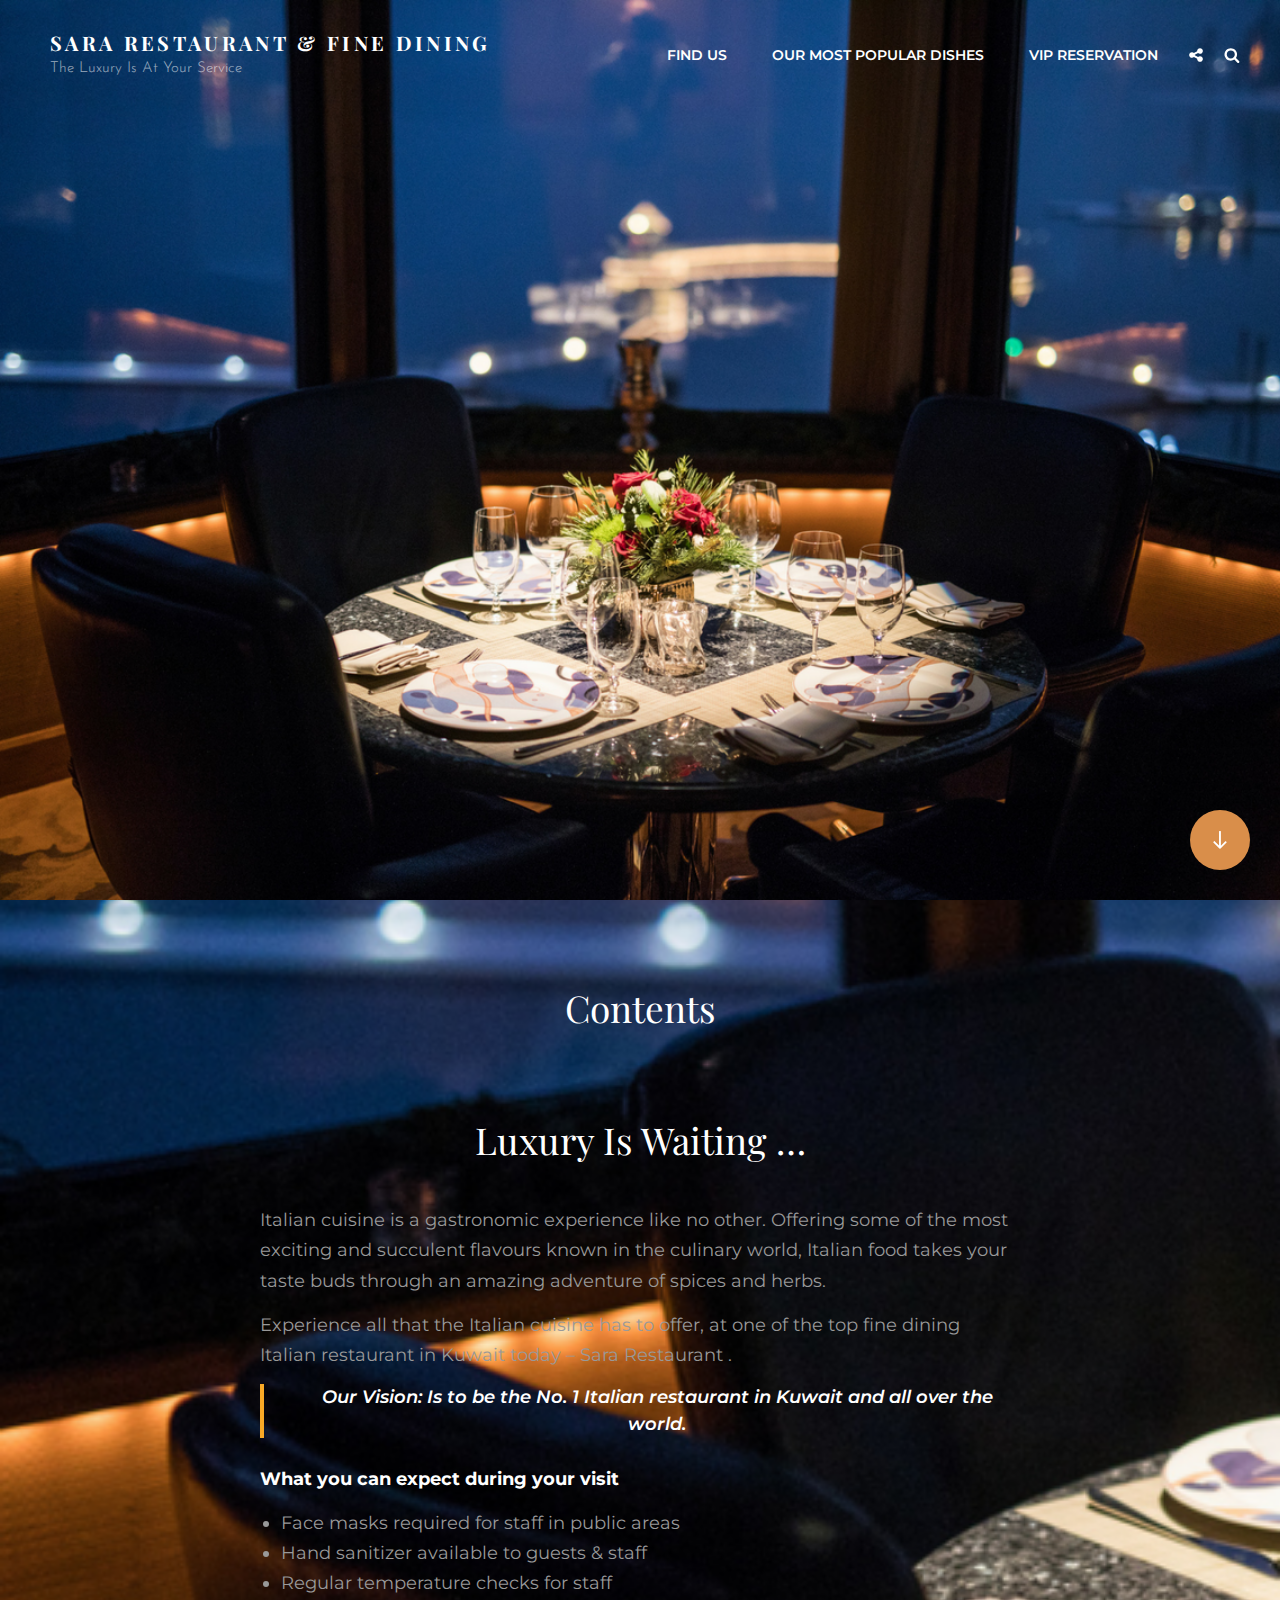
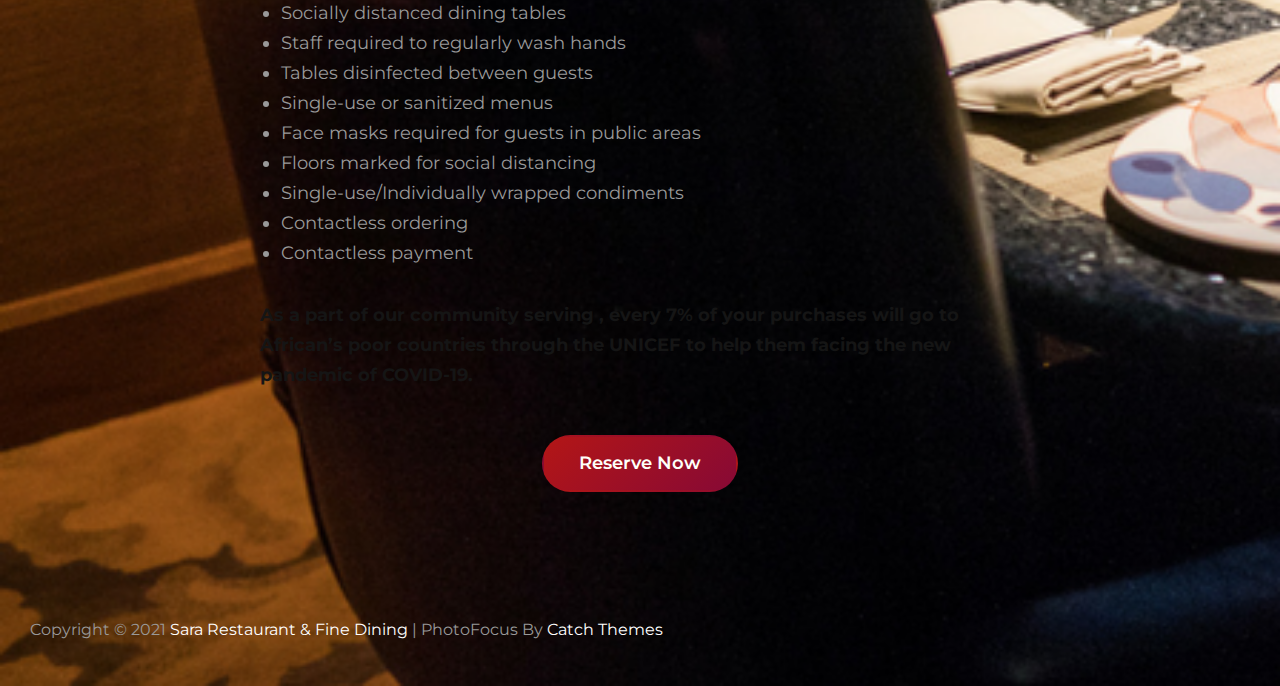
==== commit 572b95af: "food photos added" ====
--- a/index.html
+++ b/index.html
@@ -88,8 +88,8 @@
 					<nav id="site-navigation" class="main-navigation" role="navigation" aria-label="Primary Menu">
 						<ul id="primary-menu" class="menu nav-menu">
 <li id="menu-item-71" class="menu-item menu-item-type-post_type menu-item-object-page menu-item-71"><a href="https://sararesturant.github.io/Sara-Restauarnt/find-us/">Find Us</a></li>
-<li id="menu-item-72" class="menu-item menu-item-type-post_type menu-item-object-page menu-item-72"><a href="https://sararesturant.github.io/Sara-Restauarnt/vip-reservation/">VIP Reservation</a></li>
-<li id="menu-item-73" class="menu-item menu-item-type-post_type menu-item-object-page menu-item-73"><a href="https://sararesturant.github.io/Sara-Restauarnt/contact-us/">Contact Us</a></li>
+<li id="menu-item-72" class="menu-item menu-item-type-post_type menu-item-object-page menu-item-72"><a href="https://sararesturant.github.io/Sara-Restauarnt/vip-reservation/">Our most popular dishes</a></li>
+<li id="menu-item-73" class="menu-item menu-item-type-post_type menu-item-object-page menu-item-73"><a href="https://sararesturant.github.io/Sara-Restauarnt/contact-us/">VIP Reservation</a></li>
 </ul>
 				
 					</nav><!-- .main-navigation -->
@@ -100,15 +100,22 @@
 						
 
 <form role="search" method="get" class="search-form" action="https://sararesturant.github.io/Sara-Restauarnt/">
-	<label for="search-form-608b931acdcd5">
+	<label for="search-form-608ca72d2a602">
 		<span class="screen-reader-text">Search for:</span>
-		<input type="search" id="search-form-608b931acdcd5" class="search-field" placeholder="Search" value="" name="s">
+		<input type="search" id="search-form-608ca72d2a602" class="search-field" placeholder="Search" value="" name="s">
 	</label>
 
 	<button type="submit" class="search-submit"><svg class="icon icon-search" aria-hidden="true" role="img"> <use href="#icon-search" xlink:href="#icon-search"></use> </svg><span class="screen-reader-text">Search</span></button>
 </form>
 					</div>
 
+											<div id="header-menu-social" class="menu-social">	<nav class="social-navigation" role="navigation" aria-label="Social Menu">
+		<div class="menu-social-container"><ul id="menu-menu" class="social-links-menu">
+<li class="menu-item menu-item-type-post_type menu-item-object-page menu-item-71"><a href="https://sararesturant.github.io/Sara-Restauarnt/find-us/"><span class="screen-reader-text">Find Us</span><svg class="icon icon-chain" aria-hidden="true" role="img"> <use href="#icon-chain" xlink:href="#icon-chain"></use> </svg></a></li>
+<li class="menu-item menu-item-type-post_type menu-item-object-page menu-item-72"><a href="https://sararesturant.github.io/Sara-Restauarnt/vip-reservation/"><span class="screen-reader-text">Our most popular dishes</span><svg class="icon icon-chain" aria-hidden="true" role="img"> <use href="#icon-chain" xlink:href="#icon-chain"></use> </svg></a></li>
+<li class="menu-item menu-item-type-post_type menu-item-object-page menu-item-73"><a href="https://sararesturant.github.io/Sara-Restauarnt/contact-us/"><span class="screen-reader-text">VIP Reservation</span><svg class="icon icon-chain" aria-hidden="true" role="img"> <use href="#icon-chain" xlink:href="#icon-chain"></use> </svg></a></li>
+</ul></div>	</nav><!-- .social-navigation -->
+</div>
 					
 				</div>
 <!-- .mobile-social-search -->
@@ -117,6 +124,24 @@
 		</div>
 <!-- #primary-menu-wrapper.menu-wrapper -->
 
+				<div id="social-menu-wrapper" class="menu-wrapper">
+			<div class="menu-toggle-wrapper">
+				<button id="share-toggle" class="menu-toggle toggle-top share-toggle" aria-controls="top-menu" aria-expanded="false"><svg class="icon icon-share" aria-hidden="true" role="img"> <use href="#icon-share" xlink:href="#icon-share"></use> </svg><svg class="icon icon-close" aria-hidden="true" role="img"> <use href="#icon-close" xlink:href="#icon-close"></use> </svg><span class="share-label screen-reader-text">Social Share</span></button>
+
+			</div>
+<!-- .menu-toggle-wrapper -->
+
+			<div class="menu-inside-wrapper">
+					<nav class="social-navigation" role="navigation" aria-label="Social Menu">
+		<div class="menu-social-container"><ul id="menu-menu-1" class="social-links-menu">
+<li class="menu-item menu-item-type-post_type menu-item-object-page menu-item-71"><a href="https://sararesturant.github.io/Sara-Restauarnt/find-us/"><span class="screen-reader-text">Find Us</span><svg class="icon icon-chain" aria-hidden="true" role="img"> <use href="#icon-chain" xlink:href="#icon-chain"></use> </svg></a></li>
+<li class="menu-item menu-item-type-post_type menu-item-object-page menu-item-72"><a href="https://sararesturant.github.io/Sara-Restauarnt/vip-reservation/"><span class="screen-reader-text">Our most popular dishes</span><svg class="icon icon-chain" aria-hidden="true" role="img"> <use href="#icon-chain" xlink:href="#icon-chain"></use> </svg></a></li>
+<li class="menu-item menu-item-type-post_type menu-item-object-page menu-item-73"><a href="https://sararesturant.github.io/Sara-Restauarnt/contact-us/"><span class="screen-reader-text">VIP Reservation</span><svg class="icon icon-chain" aria-hidden="true" role="img"> <use href="#icon-chain" xlink:href="#icon-chain"></use> </svg></a></li>
+</ul></div>	</nav><!-- .social-navigation -->
+			</div>
+<!-- .menu-inside-wrapper -->
+		</div>
+<!-- .menu-wrapper -->
 		
 		<div id="primary-search-wrapper" class="menu-wrapper">
 			<div class="menu-toggle-wrapper">
@@ -129,9 +154,9 @@
 					
 
 <form role="search" method="get" class="search-form" action="https://sararesturant.github.io/Sara-Restauarnt/">
-	<label for="search-form-608b931acdeee">
+	<label for="search-form-608ca72d2c04b">
 		<span class="screen-reader-text">Search for:</span>
-		<input type="search" id="search-form-608b931acdeee" class="search-field" placeholder="Search" value="" name="s">
+		<input type="search" id="search-form-608ca72d2c04b" class="search-field" placeholder="Search" value="" name="s">
 	</label>
 
 	<button type="submit" class="search-submit"><svg class="icon icon-search" aria-hidden="true" role="img"> <use href="#icon-search" xlink:href="#icon-search"></use> </svg><span class="screen-reader-text">Search</span></button>
